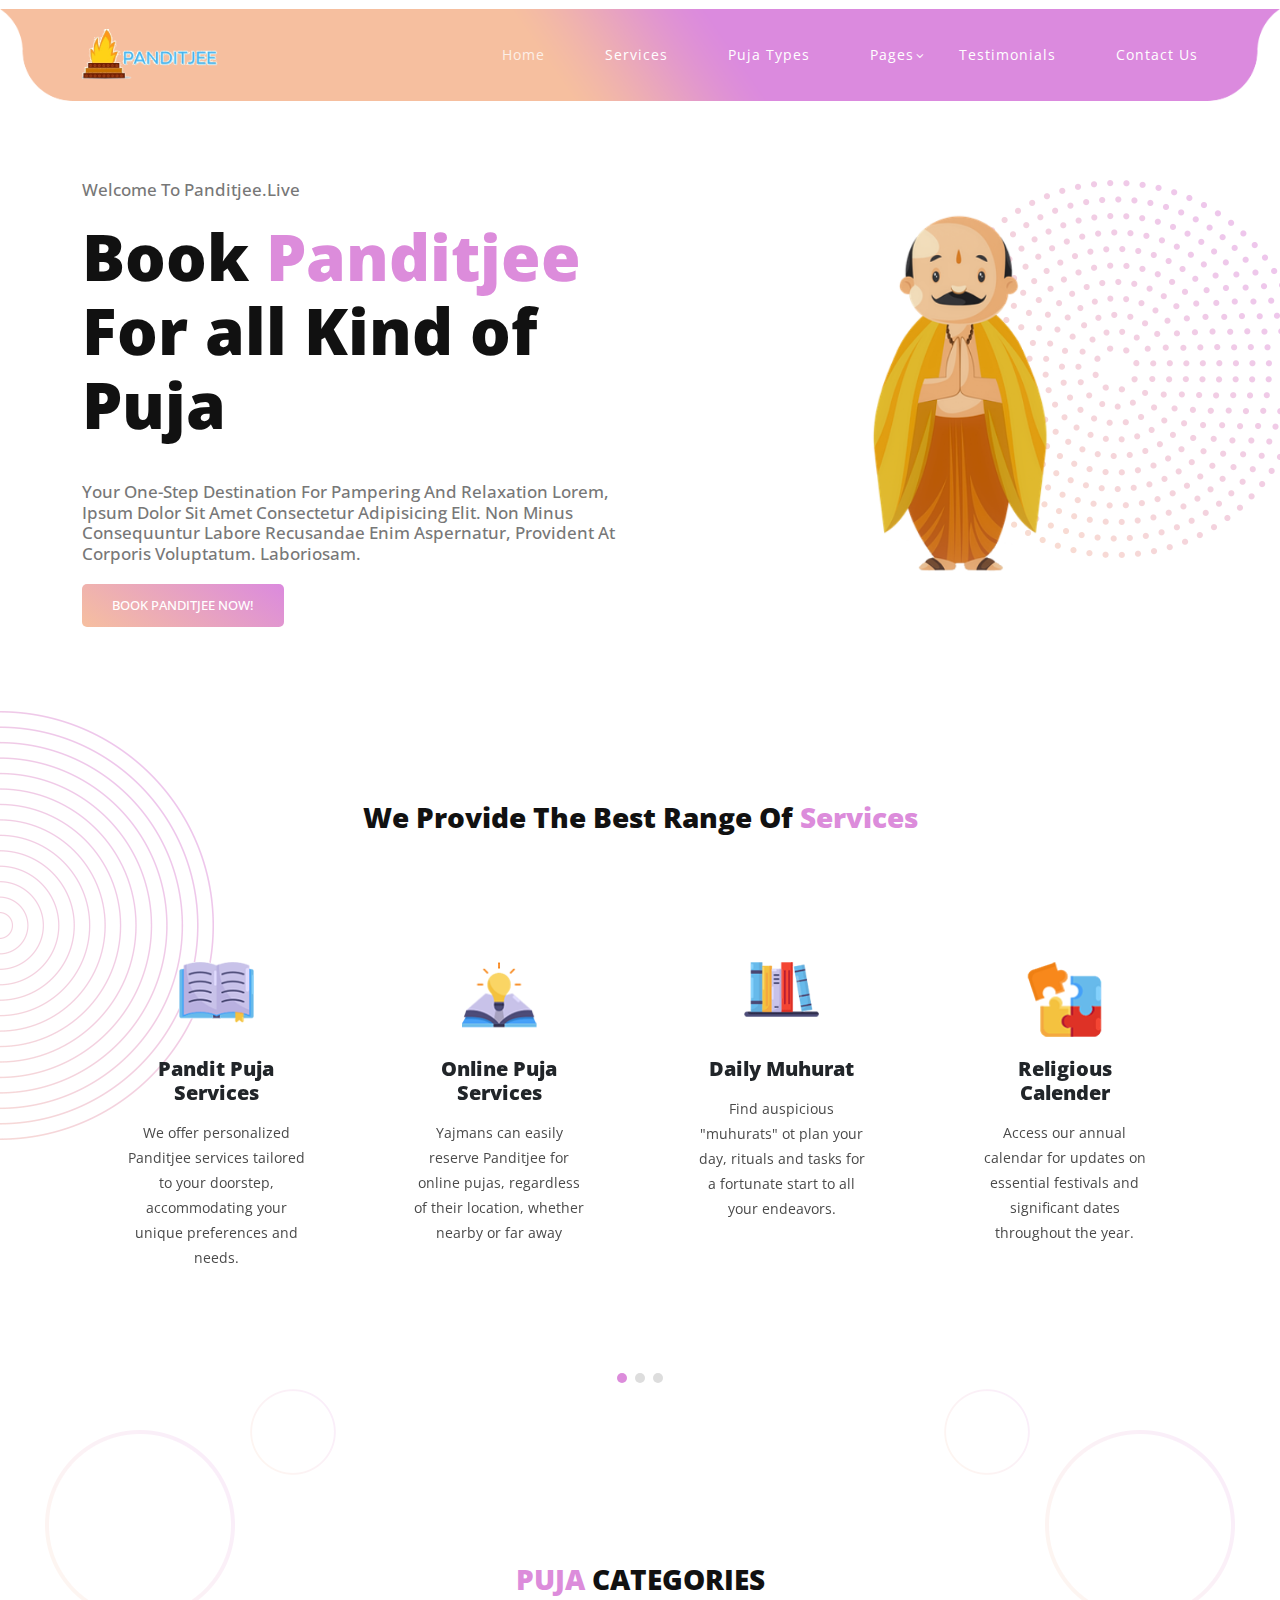
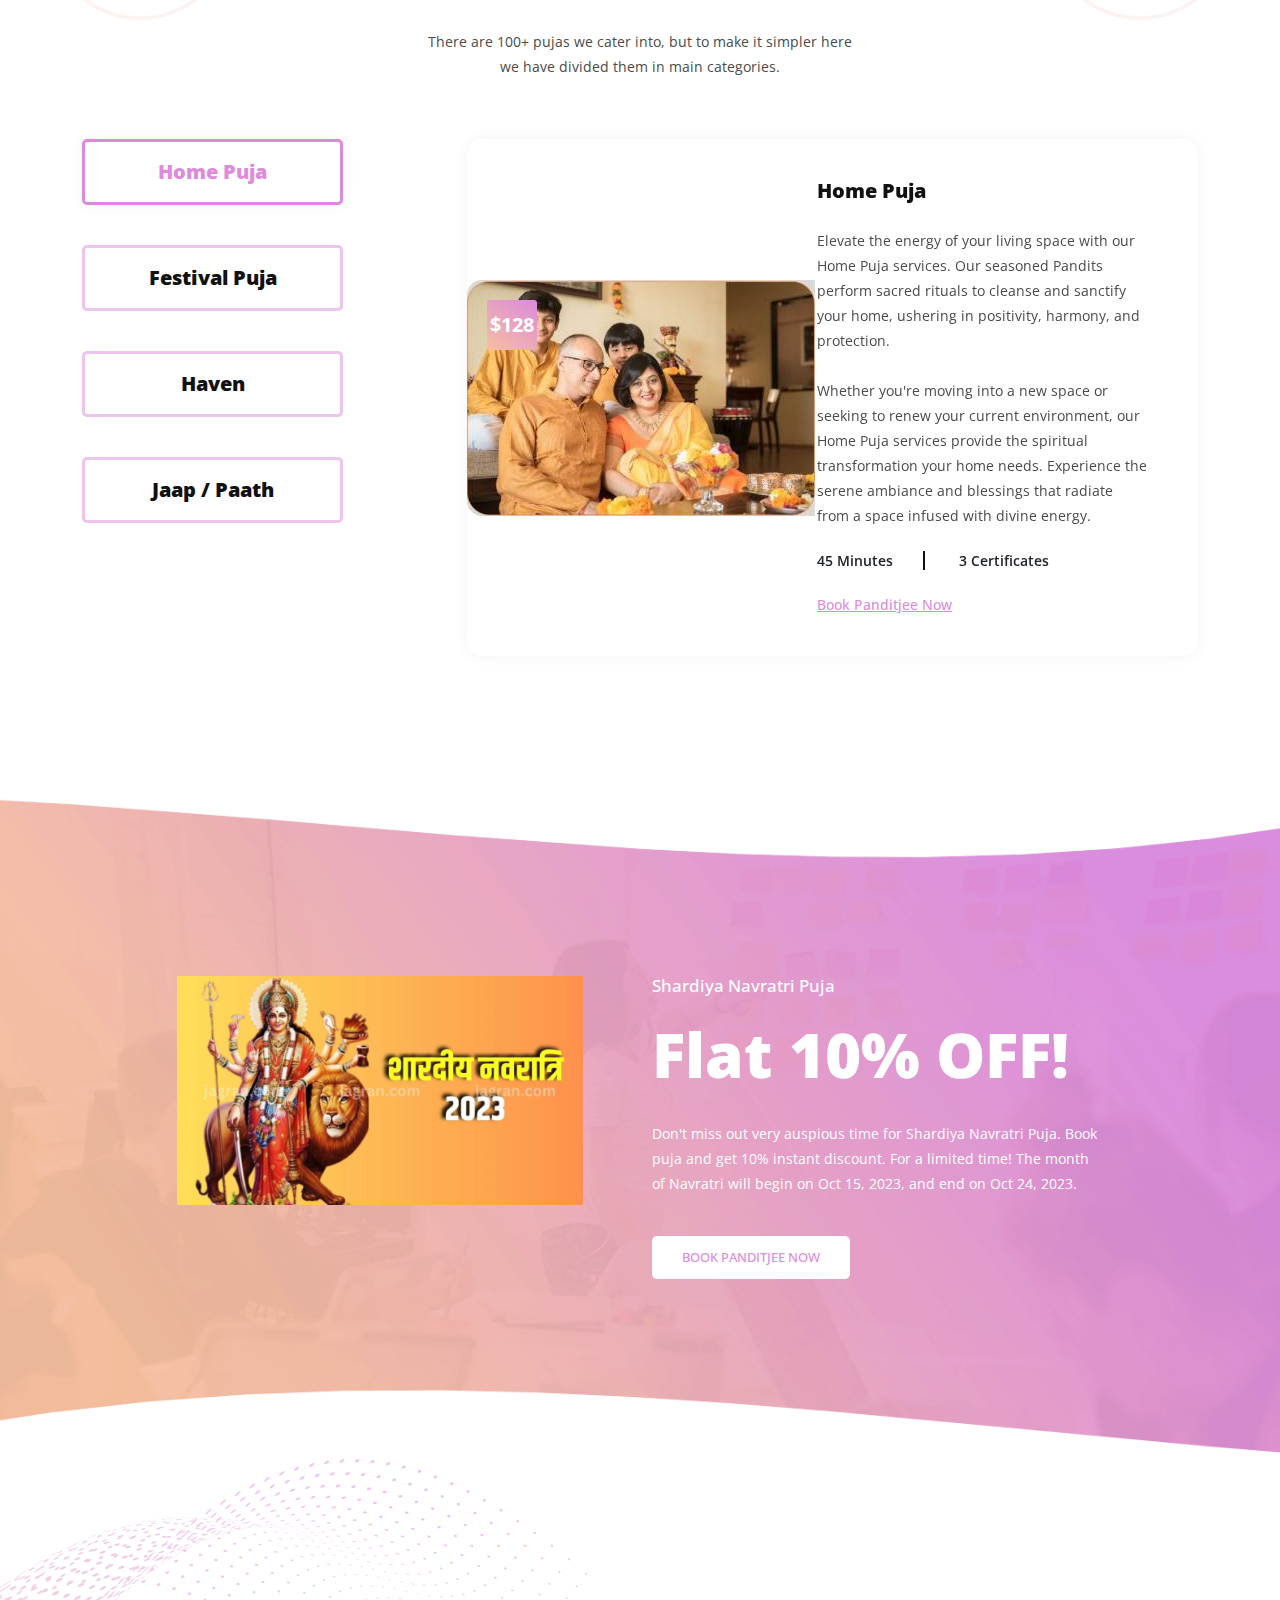
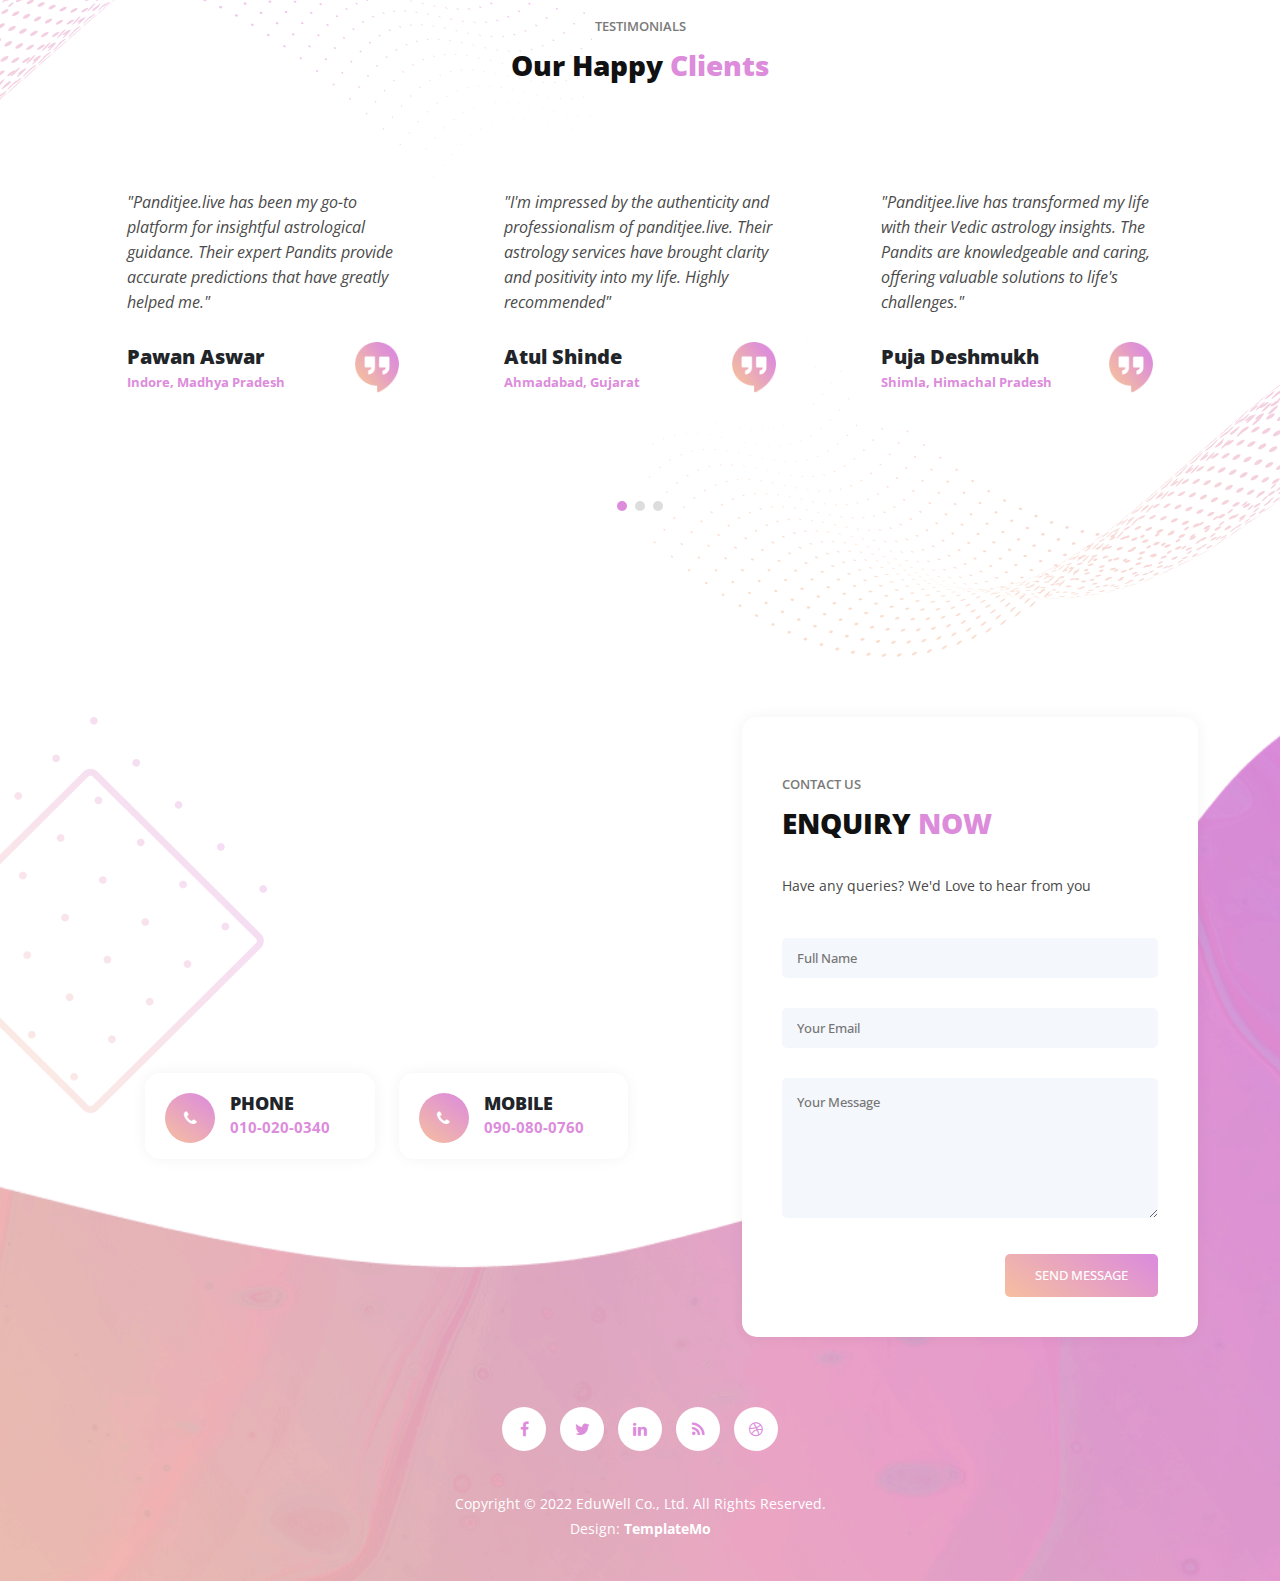
==== index.html @ 08c14ab2 "files added" ====
<!DOCTYPE html>
<html lang="en">

<head>

  <meta charset="utf-8">
  <meta name="viewport" content="width=device-width, initial-scale=1, shrink-to-fit=no">
  <meta name="description" content="">
  <meta name="author" content="">
  <link href="https://fonts.googleapis.com/css?family=Open+Sans:100,200,300,400,500,600,700,800,900" rel="stylesheet">

  <title>Panditjee.Live</title>

  <!-- Bootstrap core CSS -->
  <link href="vendor/bootstrap/css/bootstrap.min.css" rel="stylesheet">


  <!-- Additional CSS Files -->
  <link rel="stylesheet" href="assets/css/fontawesome.css">
  <link rel="stylesheet" href="assets/css/templatemo-eduwell-style.css">
  <link rel="stylesheet" href="assets/css/owl.css">
  <link rel="stylesheet" href="assets/css/lightbox.css">
  <!--

TemplateMo 573 EduWell

https://templatemo.com/tm-573-eduwell

-->
</head>

<body>


  <!-- ***** Header Area Start ***** -->
  <header class="header-area header-sticky">
    <div class="container">
      <div class="row">
        <div class="col-12">
          <nav class="main-nav">
            <!-- ***** Logo Start ***** -->
            <a href="index.html" class="logo">
              <img src="assets/photo/Panditjee logo.png" alt="EduWell Template">
            </a>
            <!-- ***** Logo End ***** -->
            <!-- ***** Menu Start ***** -->
            <ul class="nav">
              <li class="scroll-to-section"><a href="#top" class="active">Home</a></li>
              <li class="scroll-to-section"><a href="#services">Services</a></li>
              <li class="scroll-to-section"><a href="#puja-type">Puja Types</a></li>
              <li class="has-sub">
                <a href="javascript:void(0)">Pages</a>
                <ul class="sub-menu">
                  <li><a href="about-us.html">About Us</a></li>
                  <li><a href="our-services.html">Our Services</a></li>
                  <li><a href="contact-us.html">Contact Us</a></li>
                </ul>
              </li>
              <li class="scroll-to-section"><a href="#testimonials">Testimonials</a></li>
              <li class="scroll-to-section"><a href="#contact-section">Contact Us</a></li>
            </ul>
            <a class='menu-trigger'>
              <span>Menu</span>
            </a>
            <!-- ***** Menu End ***** -->
          </nav>
        </div>
      </div>
    </div>
  </header>
  <!-- ***** Header Area End ***** -->

  <!-- ***** Main Banner Area Start ***** -->
  <section class="main-banner" id="top">
    <div class="container">
      <div class="row">
        <div class="col-lg-6 align-self-center">
          <div class="header-text">
            <h6>Welcome to Panditjee.Live</h6>
            <h2>Book <em>Panditjee</em> For all Kind of Puja</h2>
            <h6>Your One-Step Destination for pampering and Relaxation Lorem, ipsum dolor sit amet consectetur
              adipisicing elit. Non minus consequuntur labore recusandae enim aspernatur, provident at corporis
              voluptatum. Laboriosam.</h6>

            <div class="main-button-gradient">
              <div class="scroll-to-section"><a href="#contact-section">Book Panditjee Now!</a></div>
            </div>
          </div>
        </div>
        <div class="col-lg-6">
          <div class="right-image">
            <img src="assets/photo/banner rg.png" alt="">
          </div>
        </div>
      </div>
    </div>
  </section>
  <!-- ***** Main Banner Area End ***** -->

  <section class="services" id="services">
    <div class="container">
      <div class="row">
        <div class="col-lg-12">
          <div class="section-heading">
            <!-- <h6>Our Services</h6> -->

            <h4>We Provide The Best Range Of <em>Services</em></h4>
          </div>
        </div>
        <div class="col-lg-12">
          <div class="owl-service-item owl-carousel">
            <div class="item">
              <div class="service-item">
                <div class="icon">
                  <img src="assets/images/service-icon-01.png" alt="">
                </div>
                <h4>Pandit Puja Services</h4>
                <p>We offer personalized Panditjee services tailored to your doorstep, accommodating your unique
                  preferences and needs.</p>
              </div>
            </div>
            <div class="item">
              <div class="service-item">
                <div class="icon">
                  <img src="assets/images/service-icon-02.png" alt="">
                </div>
                <h4>Online Puja Services</h4>
                <p>Yajmans can easily reserve Panditjee for online pujas, regardless of their location, whether nearby
                  or far away </p>
              </div>
            </div>
            <div class="item">
              <div class="service-item">
                <div class="icon">
                  <img src="assets/images/service-icon-03.png" alt="">
                </div>
                <h4>Daily Muhurat</h4>
                <p>Find auspicious "muhurats" ot plan your day, rituals and tasks for a fortunate start to all your endeavors.</p>
              </div>
            </div>
            <div class="item">
              <div class="service-item">
                <div class="icon">
                  <img src="assets/images/service-icon-04.png" alt="">
                </div>
                <h4>Religious Calender</h4>
                <p>Access our annual calendar for updates on essential festivals and significant dates throughout the year.</p>
              </div>
            </div>
            <div class="item">
              <div class="service-item">
                <div class="icon">
                  <img src="assets/images/service-icon-01.png" alt="">
                </div>
                <h4>Bhakti Sangrah</h4>
                <p>Discover one hub for shlokas, mantras, aartis and chaalisas, simpifying spiritual connections.</p>
              </div>
            </div>
            <div class="item">
              <div class="service-item">
                <div class="icon">
                  <img src="assets/images/service-icon-02.png" alt="">
                </div>
                <h4>Match Making</h4>
                <p>Match your kundlis at Panditjee for future prospects and compatibility alignment assessment.</p>
              </div>
            </div>
            <div class="item">
              <div class="service-item">
                <div class="icon">
                  <img src="assets/images/service-icon-03.png" alt="">
                </div>
                <h4>Spiritual Quotes</h4>
                <p>Uplifting Spiritual Quotes, imparting wisdom from Hindu scriptures and the timeless teachings of Sanatan Dharma.</p>
              </div>
            </div>
            <div class="item">
              <div class="service-item">
                <div class="icon">
                  <img src="assets/images/service-icon-04.png" alt="">
                </div>
                <h4>Technology</h4>
                <p>Aenean bibendum consectetur ex eu porttitor. Pellentesque id ultrices metus.</p>
              </div>
            </div>
            <div class="item">
              <div class="service-item">
                <div class="icon">
                  <img src="assets/images/service-icon-01.png" alt="">
                </div>
                <h4>Useful Tricks</h4>
                <p>In non nisi eget magna efficitur ultricies non quis sapien. Pellentesque tellus.</p>
              </div>
            </div>
            <div class="item">
              <div class="service-item">
                <div class="icon">
                  <img src="assets/images/service-icon-02.png" alt="">
                </div>
                <h4>Creative Ideas</h4>
                <p>Aenean bibendum consectetur ex eu porttitor. Pellentesque id ultrices metus.</p>
              </div>
            </div>
            <div class="item">
              <div class="service-item">
                <div class="icon">
                  <img src="assets/images/service-icon-03.png" alt="">
                </div>
                <h4>Ready Target</h4>
                <p>In non nisi eget magna efficitur ultricies non quis sapien. Pellentesque tellus.</p>
              </div>
            </div>
            <div class="item">
              <div class="service-item">
                <div class="icon">
                  <img src="assets/images/service-icon-04.png" alt="">
                </div>
                <h4>Technology</h4>
                <p>Praesent accumsan condimentum arcu, id porttitor est semper nec. Nunc diam lorem.</p>
              </div>
            </div>
          </div>
        </div>
      </div>
    </div>
  </section>

  <section class="our-puja-type" id="puja-type">
    <div class="container">
      <div class="row">
        <div class="col-lg-6 offset-lg-3">
          <div class="section-heading">
            <!-- <h6>OUR COURSES</h6> -->
            <h4><em>PUJA</em> CATEGORIES</h4>
            <p>There are 100+ pujas we cater into, but to make it simpler here we have divided
              them in main categories.</p>
          </div>
        </div>
        <div class="col-lg-12">
          <div class="naccs">
            <div class="tabs">
              <div class="row">
                <div class="col-lg-3">
                  <div class="menu">
                    <div class="active gradient-border"><span>Home Puja</span></div>
                    <div class="gradient-border"><span>Festival Puja</span></div>
                    <div class="gradient-border"><span>Haven</span></div>
                    <div class="gradient-border"><span>Jaap / Paath</span></div>
                  </div>
                </div>
                <div class="col-lg-9">
                  <ul class="nacc">
                    <li class="active">
                      <div>
                        <div class="left-image">
                          <img src="assets/photo/Home puja (1).jpg" alt="">
                          <div class="price">
                            <h6>$128</h6>
                          </div>
                        </div>
                        <div class="right-content">
                          <h4>Home Puja</h4>
                          <p>Elevate the energy of your living space with our Home Puja services. Our seasoned Pandits perform sacred rituals to cleanse and sanctify your home, ushering in positivity, harmony, and protection. 
                            <br> <br>Whether you're moving into a new space or seeking to renew your current environment, our Home Puja services provide the spiritual transformation your home needs. Experience the serene ambiance and blessings that radiate from a space infused with divine energy.
                          </p>
                          <span>45 Minutes</span>
                          <!-- <span>4 Weeks</span> -->
                          <span class="last-span">3 Certificates</span>
                          <div class="text-button">
                            <a href="contact-us.html">Book Panditjee Now</a>
                          </div>
                        </div>
                      </div>
                    </li>
                    <li>
                      <div>
                        <div class="left-image">
                          <img src="assets/photo/festivalpuja.jpg" alt="">
                          <div class="price">
                            <h6>$156</h6>
                          </div>
                        </div>
                        <div class="right-content">
                          <h4>Festival Puja</h4>
                          <p>Immerse yourself in the true essence of festivals with our Festival Puja ceremonies. Our expert Pandits conduct traditional rituals that infuse your celebrations with deep spiritual significance. <br><br>Whether it's Diwali, Navratri, or any other festive occasion, our services help you connect with age-old traditions, fostering a sense of community and invoking divine blessings. Make your festivals memorable and meaningful with our Festival Puja offerings.
                          </p>
                          <span>1.5 Hours</span>
                          <!-- <span>6 Weeks</span> -->
                          <span class="last-span">1 Certificate</span>
                          <div class="text-button">
                            <a href="contact-us.html">Book Panditjee Now</a>
                          </div>
                        </div>
                      </div>
                    </li>
                    <li>
                      <div>
                        <div class="left-image">
                          <img src="assets/photo/haven.jpg" alt="">
                          <div class="price">
                            <h6>$184</h6>
                          </div>
                        </div>
                        <div class="right-content">
                          <h4>Haven</h4>
                          <p>Welcome to Haven, your spiritual sanctuary on panditjee.live. Here, you'll find a wealth of resources to nurture your soul and deepen your spiritual journey. Explore enlightening articles, watch insightful videos, and receive guidance from our experienced experts. <br><br>Whether you're seeking inner peace, wisdom, or spiritual growth, Haven provides the knowledge and inspiration you need. Delve into the profound wisdom of ancient traditions and embark on a path to self-discovery and tranquility.</p>
                          <span>1 Hour</span>
                          <!-- <span>4 Weeks</span> -->
                          <span class="last-span">1 Certificate</span>
                          <div class="text-button">
                            <a href="contact-us.html">Book Panditjee Now</a>
                          </div>
                        </div>
                      </div>
                    </li>
                    <li>
                      <div>
                        <div class="left-image">
                          <img src="assets/photo/jaap.jpg" alt="">
                          <div class="price">
                            <h6>$76</h6>
                          </div>
                        </div>
                        <div class="right-content">
                          <h4>Jaap/Path</h4>
                          <p>Unlock the transformative power of meditation and mantra with our Jaap/Path offerings. Immerse yourself in the sacred practice of chanting and meditation, designed to awaken your inner divinity and elevate your consciousness.<br><br>Dive deep into the wisdom of ancient traditions as our expert guides lead you on a journey of self-discovery and spiritual awakening. Whether you're a novice or an experienced practitioner, our Jaap/Path section offers the tools and teachings to help you find peace, purpose, and enlightenment through mantra and meditation practices.</p>
                          <span>4 Hours</span>
                          <!-- <span>4 Weeks</span> -->
                          <span class="last-span">2 Certificates</span>
                          <div class="text-button">
                            <a href="contact-us.html">Book Panditjee Now</a>
                          </div>
                        </div>
                      </div>
                    </li>
                  </ul>
                </div>
              </div>
            </div>
          </div>
        </div>
      </div>
    </div>
  </section>

  <section class="simple-cta">
    <div class="container">
      <div class="row">
        <div class="col-lg-5 offset-lg-1">
          <div class="left-image">
            <img src="assets/photo/shardiya_navratri.jpg" alt="">
          </div>
        </div>
        <div class="col-lg-5 align-self-center">
          <h6>Shardiya Navratri Puja</h6>
          <h4>Flat 10% OFF!</h4>
          <p>Don't miss out very auspious time for Shardiya Navratri Puja. Book puja and get 10% instant discount. For a limited time! The month of Navratri will begin on Oct 15, 2023, and end on Oct 24, 2023.</p>
          <div class="white-button">
            <a href="contact-us.html">Book Panditjee Now</a>
          </div>
        </div>
      </div>
    </div>
  </section>

  <section class="testimonials" id="testimonials">
    <div class="container">
      <div class="row">
        <div class="col-lg-12">
          <div class="section-heading">
            <h6>Testimonials</h6>
            <h4>Our Happy <em>Clients</em></h4>
          </div>
        </div>
        <div class="col-lg-12">
          <div class="owl-testimonials owl-carousel" style="position: relative; z-index: 5;">
            <div class="item">
              <p>"Panditjee.live has been my go-to platform for insightful astrological guidance. Their expert Pandits provide accurate predictions that have greatly helped me."</p>
              <h4>Pawan Aswar</h4>
              <span>Indore, Madhya Pradesh</span>
              <img src="assets/images/quote.png" alt="">
            </div>
            <div class="item">
              <p>"I'm impressed by the authenticity and professionalism of panditjee.live. Their astrology services have brought clarity and positivity into my life. Highly recommended"</p>
              <h4>Atul Shinde</h4>
              <span>Ahmadabad, Gujarat</span>
              <img src="assets/images/quote.png" alt="">
            </div>
            <div class="item">
              <p>"Panditjee.live has transformed my life with their Vedic astrology insights. The Pandits are knowledgeable and caring, offering valuable solutions to life's challenges."</p>
              <h4>Puja Deshmukh</h4>
              <span>Shimla, Himachal Pradesh</span>
              <img src="assets/images/quote.png" alt="">
            </div>
            <div class="item">
              <p>"I've found panditjee.live to be a reliable source for astrology and spiritual advice. The Pandits are compassionate and accurate. My journey with them has been enlightening."</p>
              <h4>Roshan Pawar</h4>
              <span>Pune, Maharshtra</span>
              <img src="assets/images/quote.png" alt="">
            </div>
            <div class="item">
              <p>"Panditjee.live's astrology services are a treasure trove of wisdom. The Pandits are truly gifted, and their guidance has been a guiding light in my life."</p>
              <h4>Krishna Patil</h4>
              <span>Nagpur, Maharshtra</span>
              <img src="assets/images/quote.png" alt="">
            </div>
            <div class="item">
              <p>"I stumbled upon panditjee.live and it turned out to be a life-changing discovery. Their Pandits provide profound astrological insights that have made a significant impact on my life."</p>
              <h4>Yash Patil</h4>
              <span>Nashik, Maharshtra</span>
              <img src="assets/images/quote.png" alt="">
            </div>
            <div class="item">
              <p>"I'm grateful for panditjee.live's astrological wisdom. Their Pandits are not only knowledgeable but also compassionate. Their insights have helped me make better life choices."</p>
              <h4>Rajat Parekh</h4>
              <span>Amravati, Maharshtra</span>
              <img src="assets/images/quote.png" alt="">
            </div>
            <div class="item">
              <p>"Panditjee.live is my trusted source for astrological guidance. The Pandits are not only accurate but also caring. I've experienced positive transformations in my life thanks to them."</p>
              <h4>Sumit Mane</h4>
              <span>Mumbai, Maharshtra</span>
              <img src="assets/images/quote.png" alt="">
            </div>
          </div>
        </div>
      </div>
    </div>
  </section>

  <section class="contact-us" id="contact-section">
    <div class="container">
      <div class="row">
        <div class="col-lg-8">
          <div id="map">

            <!-- You just need to go to Google Maps for your own map point, and copy the embed code from Share -> Embed a map section -->
            <iframe
              src="https://www.google.com/maps/embed?pb=!1m18!1m12!1m3!1d7151.84524236698!2d-122.19494600413192!3d47.56605883252286!2m3!1f0!2f0!3f0!3m2!1i1024!2i768!4f13.1!3m3!1m2!1s0x5490695e625f8965%3A0xf99b055e76477def!2sNewcastle%20Beach%20Park%20Playground%2C%20Bellevue%2C%20WA%2098006%2C%20USA!5e0!3m2!1sen!2sth!4v1644335269264!5m2!1sen!2sth"
              width="100%" height="420px" frameborder="0"
              style="border:0; border-radius: 15px; position: relative; z-index: 2;" allowfullscreen=""></iframe>
            <div class="row">
              <div class="col-lg-4 offset-lg-1">
                <div class="contact-info">
                  <div class="icon">
                    <i class="fa fa-phone"></i>
                  </div>
                  <h4>Phone</h4>
                  <span>010-020-0340</span>
                </div>
              </div>
              <div class="col-lg-4">
                <div class="contact-info">
                  <div class="icon">
                    <i class="fa fa-phone"></i>
                  </div>
                  <h4>Mobile</h4>
                  <span>090-080-0760</span>
                </div>
              </div>
            </div>
          </div>
        </div>
        <div class="col-lg-4">
          <form id="contact" action="" method="post">
            <div class="row">
              <div class="col-lg-12">
                <div class="section-heading">
                  <h6>Contact us</h6>
                  <h4>ENQUIRY <em>NOW</em></h4>
                  <p>Have any queries? We'd Love to hear from you</p>
                </div>
              </div>
              <div class="col-lg-12">
                <fieldset>
                  <input type="name" name="name" id="name" placeholder="Full Name" autocomplete="on" required>
                </fieldset>
              </div>
              <div class="col-lg-12">
                <fieldset>
                  <input type="text" name="email" id="email" pattern="[^ @]*@[^ @]*" placeholder="Your Email"
                    required="">
                </fieldset>
              </div>
              <div class="col-lg-12">
                <fieldset>
                  <textarea name="message" id="message" placeholder="Your Message"></textarea>
                </fieldset>
              </div>
              <div class="col-lg-12">
                <fieldset>
                  <button type="submit" id="form-submit" class="main-gradient-button">Send Message</button>
                </fieldset>
              </div>
            </div>
          </form>
        </div>
        <div class="col-lg-12">
          <ul class="social-icons">
            <li><a href="#"><i class="fa fa-facebook"></i></a></li>
            <li><a href="#"><i class="fa fa-twitter"></i></a></li>
            <li><a href="#"><i class="fa fa-linkedin"></i></a></li>
            <li><a href="#"><i class="fa fa-rss"></i></a></li>
            <li><a href="#"><i class="fa fa-dribbble"></i></a></li>
          </ul>
        </div>
        <div class="col-lg-12">
          <p class="copyright">Copyright © 2022 EduWell Co., Ltd. All Rights Reserved.

            <br>Design: <a rel="sponsored" href="https://templatemo.com" target="_blank">TemplateMo</a>
          </p>
        </div>
      </div>
    </div>
  </section>

  <!-- Scripts -->
  <!-- Bootstrap core JavaScript -->
  <script src="vendor/jquery/jquery.min.js"></script>
  <script src="vendor/bootstrap/js/bootstrap.bundle.min.js"></script>

  <script src="assets/js/isotope.min.js"></script>
  <script src="assets/js/owl-carousel.js"></script>
  <script src="assets/js/lightbox.js"></script>
  <script src="assets/js/tabs.js"></script>
  <script src="assets/js/video.js"></script>
  <script src="assets/js/slick-slider.js"></script>
  <script src="assets/js/custom.js"></script>
  <script>
    //according to loftblog tut
    $('.nav li:first').addClass('active');

    var showSection = function showSection(section, isAnimate) {
      var
        direction = section.replace(/#/, ''),
        reqSection = $('.section').filter('[data-section="' + direction + '"]'),
        reqSectionPos = reqSection.offset().top - 0;

      if (isAnimate) {
        $('body, html').animate({
          scrollTop: reqSectionPos
        },
          800);
      } else {
        $('body, html').scrollTop(reqSectionPos);
      }

    };

    var checkSection = function checkSection() {
      $('.section').each(function () {
        var
          $this = $(this),
          topEdge = $this.offset().top - 80,
          bottomEdge = topEdge + $this.height(),
          wScroll = $(window).scrollTop();
        if (topEdge < wScroll && bottomEdge > wScroll) {
          var
            currentId = $this.data('section'),
            reqLink = $('a').filter('[href*=\\#' + currentId + ']');
          reqLink.closest('li').addClass('active').
            siblings().removeClass('active');
        }
      });
    };

    $('.main-menu, .responsive-menu, .scroll-to-section').on('click', 'a', function (e) {
      e.preventDefault();
      showSection($(this).attr('href'), true);
    });

    $(window).scroll(function () {
      checkSection();
    });
  </script>
</body>

</html>
---- assets/css/templatemo-eduwell-style.css ----
/*

TemplateMo 573 EduWell

https://templatemo.com/tm-573-eduwell

*/

/* ---------------------------------------------
Table of contents
------------------------------------------------
01. font & reset css
02. reset
03. global styles
04. header
05. banner
06. features
07. testimonials
08. contact
09. footer
10. preloader
11. search
12. portfolio

--------------------------------------------- */
/* 
---------------------------------------------
font & reset css
--------------------------------------------- 
*/
@import url("https://fonts.googleapis.com/css?family=Open+Sans:100,200,300,400,500,600,700,800,900");
/* 
---------------------------------------------
reset
--------------------------------------------- 
*/
html, body, div, span, applet, object, iframe, h1, h2, h3, h4, h5, h6, p, blockquote, div
pre, a, abbr, acronym, address, big, cite, code, del, dfn, em, font, img, ins, kbd, q,
s, samp, small, strike, strong, sub, sup, tt, var, b, u, i, center, dl, dt, dd, ol, ul, li,
figure, header, nav, section, article, aside, footer, figcaption {
  margin: 0;
  padding: 0;
  border: 0;
  outline: 0;
}

.clearfix:after {
  content: ".";
  display: block;
  clear: both;
  visibility: hidden;
  line-height: 0;
  height: 0;
}

.clearfix {
  display: inline-block;
}

html[xmlns] .clearfix {
  display: block;
}

* html .clearfix {
  height: 1%;
}

ul, li {
  padding: 0;
  margin: 0;
  list-style: none;
}

header, nav, section, article, aside, footer, hgroup {
  display: block;
}

* {
  box-sizing: border-box;
}

html, body {
  font-family: 'Open Sans', sans-serif;
  font-weight: 400;
  background-color: #fff;
  font-size: 16px;
  -ms-text-size-adjust: 100%;
  -webkit-font-smoothing: antialiased;
  -moz-osx-font-smoothing: grayscale;
}

a {
  text-decoration: none !important;
}

h1, h2, h3, h4, h5, h6 {
  margin-top: 0px;
  margin-bottom: 0px;
}

ul {
  margin-bottom: 0px;
}

p {
  font-size: 14px;
  line-height: 25px;
  color: #4a4a4a;
}

img {
  width: 100%;
  overflow: hidden;
}

/* 
---------------------------------------------
global styles
--------------------------------------------- 
*/
html,
body {
  background: #fff;
  font-family: 'Open Sans', sans-serif;
}

::selection {
  background: #dc8cdb;
  color: #fff;
}

::-moz-selection {
  background: #dc8cdb;
  color: #fff;
}

@media (max-width: 991px) {
  html, body {
    overflow-x: hidden;
  }
  .mobile-top-fix {
    margin-top: 30px;
    margin-bottom: 0px;
  }
  .mobile-bottom-fix {
    margin-bottom: 30px;
  }
  .mobile-bottom-fix-big {
    margin-bottom: 60px;
  }
}

.main-button-gradient a {
  font-size: 13px;
  color: #fff;
  background: rgb(219,138,222);
  background: linear-gradient(-145deg, rgba(219,138,222,1) 0%, rgba(246,191,159,1) 100%);
  padding: 12px 30px;
  display: inline-block;
  border-radius: 5px;
  font-weight: 500;
  text-transform: uppercase;
  transition: all .3s;
}

.main-button-gradient a:hover {
  
   background: rgb(219,138,222); 
  background: linear-gradient(-145deg, rgb(198, 158, 199) 0%, rgb(113, 210, 229) 100%);
  /* background: linear-gradient(-145deg, rgba(219,138,222,1) 0%, rgba(246,191,159,1) 100%); */
  opacity: 0.9;

}

.white-button a {
  font-size: 13px;
  color: #dc8cdb;
  background-color: #fff;
  padding: 12px 30px;
  display: inline-block;
  border-radius: 5px;
  font-weight: 500;
  text-transform: uppercase;
  transition: all .3s;
}

.white-button a:hover {
  opacity: 0.9;
}

.text-button a {
  font-size: 14px;
  font-weight: 500;
  color: #dc8cdb;
  text-decoration: underline !important;
  transition: all .3s;
}

.text-button a:hover {
  opacity: 0.75;
}

section {
  margin-top: 140px;
}

#contact-section {
  padding-top: 20px;
}

.section-heading {
  position: relative;
  z-index: 2;
  padding-top: 20px;
  margin-top: 0px;
  text-align: center;
  margin-bottom: 60px;
}

.section-heading h6 {
  font-size: 13px;
  text-transform: uppercase;
  color: #7a7a7a;
  font-weight: 600;
}

.section-heading h4 {
  margin-top: 10px;
  line-height: 40px;
  font-size: 28px;
  font-weight: 900;
  text-transform: capitalize;
  color: #111;
}

.section-heading h4 em {
  font-style: normal;
  color: #dc8cdb;
}

.section-heading p {
  margin-top: 30px;
}


/* 
---------------------------------------------
header
--------------------------------------------- 
*/
.background-header {
  background: rgb(219,138,222) !important;
  background: linear-gradient(-145deg, rgba(219,138,222,1) 0%, rgba(246,191,159,1) 100%) !important;
  height: 80px!important;
  position: fixed!important;
  top: 0!important;
  left: 0;
  right: 0;
  box-shadow: 0px 0px 10px rgba(0,0,0,0.15)!important;
}

.header-area {
  background-image: url(../images/header-bg.png);
  background-size: contain;
  background-repeat: no-repeat;
  background-position: center;
  position: absolute;
  height: 110px;
  top: 0;
  left: 0;
  right: 0;
  z-index: 100;
  -webkit-transition: all .5s ease 0s;
  -moz-transition: all .5s ease 0s;
  -o-transition: all .5s ease 0s;
  transition: all .5s ease 0s;
}

.header-area .main-nav {
  min-height: 80px;
  background: transparent;
}

.header-area .main-nav .logo {
  line-height: 100px;
  color: #fff;
  font-size: 28px;
  font-weight: 700;
  text-transform: uppercase;
  letter-spacing: 2px;
  float: left;
  -webkit-transition: all 0.3s ease 0s;
  -moz-transition: all 0.3s ease 0s;
  -o-transition: all 0.3s ease 0s;
  transition: all 0.3s ease 0s;
}

.background-header .main-nav .logo {
  line-height: 75px;
}

.background-header .nav {
  margin-top: 20px !important;
}

.header-area .main-nav .nav {
  float: right;
  margin-top: 35px;
  margin-right: 0px;
  background-color: transparent;
  -webkit-transition: all 0.3s ease 0s;
  -moz-transition: all 0.3s ease 0s;
  -o-transition: all 0.3s ease 0s;
  transition: all 0.3s ease 0s;
  position: relative;
  z-index: 999;
}

.header-area .main-nav .nav li {
  padding-left: 30px;
  padding-right: 30px;
}

.header-area .main-nav .nav li:last-child {
  padding-right: 0px;
}

.header-area .main-nav .nav li a {
  display: block;
  font-weight: 400;
  font-size: 14px;
  text-transform: capitalize;
  color: #fff;
  -webkit-transition: all 0.3s ease 0s;
  -moz-transition: all 0.3s ease 0s;
  -o-transition: all 0.3s ease 0s;
  transition: all 0.3s ease 0s;
  height: 40px;
  line-height: 40px;
  border: transparent;
  letter-spacing: 1px;
}

.header-area .main-nav .nav li:hover a,
.header-area .main-nav .nav li a.active {
  color: #fff!important;
  opacity: 0.75;
}

.background-header .main-nav .nav li:hover a,
.background-header .main-nav .nav li a.active {
  color: #fff!important;
  opacity: 1;
}

.header-area .main-nav .nav li.has-sub {
  position: relative;
  padding-right: 15px;
}

.header-area .main-nav .nav li.has-sub:after {
  font-family: FontAwesome;
  content: "\f107";
  font-size: 12px;
  color: #fff;
  position: absolute;
  right: 5px;
  top: 12px;
}

.header-area .main-nav .nav li.has-sub ul.sub-menu {
  position: absolute;
  width: 140px;
  box-shadow: 0 2px 28px 0 rgba(0, 0, 0, 0.06);
  overflow: hidden;
  top: 40px;
  border-radius: 5px;
  opacity: 0;
  transition: all .3s;
  transform: translateY(+2em);
  visibility: hidden;
  z-index: -1;
}

.header-area .main-nav .nav li.has-sub ul.sub-menu li {
  margin-left: 0px;
  padding-left: 0px;
  padding-right: 0px;
}

.header-area .main-nav .nav li.has-sub ul.sub-menu li a {
  opacity: 1;
  display: block;
  background: #f7f7f7;
  color: #2a2a2a!important;
  padding-left: 20px;
  height: 40px;
  line-height: 40px;
  -webkit-transition: all 0.3s ease 0s;
  -moz-transition: all 0.3s ease 0s;
  -o-transition: all 0.3s ease 0s;
  transition: all 0.3s ease 0s;
  position: relative;
  font-size: 12px;
  font-weight: 400;
  border-bottom: 1px solid #eee;
}

.header-area .main-nav .nav li.has-sub ul li a:hover {
  background: #fff;
  color: #dc8cdb!important;
  padding-left: 25px;
}

.header-area .main-nav .nav li.has-sub ul li a:hover:before {
  width: 3px;
}

.header-area .main-nav .nav li.has-sub:hover ul.sub-menu {
  visibility: visible;
  opacity: 1;
  z-index: 1;
  transform: translateY(0%);
  transition-delay: 0s, 0s, 0.3s;
}

.header-area .main-nav .menu-trigger {
  cursor: pointer;
  display: block;
  position: absolute;
  top: 33px;
  width: 32px;
  height: 40px;
  text-indent: -9999em;
  z-index: 99;
  right: 40px;
  display: none;
}

.background-header .main-nav .menu-trigger {
  top: 23px;
}

.header-area .main-nav .menu-trigger span,
.header-area .main-nav .menu-trigger span:before,
.header-area .main-nav .menu-trigger span:after {
  -moz-transition: all 0.4s;
  -o-transition: all 0.4s;
  -webkit-transition: all 0.4s;
  transition: all 0.4s;
  background-color: #fff;
  display: block;
  position: absolute;
  width: 30px;
  height: 2px;
  left: 0;
}

.background-header .main-nav .menu-trigger span,
.background-header .main-nav .menu-trigger span:before,
.background-header .main-nav .menu-trigger span:after {
  background-color: #fff;
}

.header-area .main-nav .menu-trigger span:before,
.header-area .main-nav .menu-trigger span:after {
  -moz-transition: all 0.4s;
  -o-transition: all 0.4s;
  -webkit-transition: all 0.4s;
  transition: all 0.4s;
  background-color: #fff;
  display: block;
  position: absolute;
  width: 30px;
  height: 2px;
  left: 0;
  width: 75%;
}

.background-header .main-nav .menu-trigger span:before,
.background-header .main-nav .menu-trigger span:after {
  background-color: #fff;
}

.header-area .main-nav .menu-trigger span:before,
.header-area .main-nav .menu-trigger span:after {
  content: "";
}

.header-area .main-nav .menu-trigger span {
  top: 16px;
}

.header-area .main-nav .menu-trigger span:before {
  -moz-transform-origin: 33% 100%;
  -ms-transform-origin: 33% 100%;
  -webkit-transform-origin: 33% 100%;
  transform-origin: 33% 100%;
  top: -10px;
  z-index: 10;
}

.header-area .main-nav .menu-trigger span:after {
  -moz-transform-origin: 33% 0;
  -ms-transform-origin: 33% 0;
  -webkit-transform-origin: 33% 0;
  transform-origin: 33% 0;
  top: 10px;
}

.header-area .main-nav .menu-trigger.active span,
.header-area .main-nav .menu-trigger.active span:before,
.header-area .main-nav .menu-trigger.active span:after {
  background-color: transparent;
  width: 100%;
}

.header-area .main-nav .menu-trigger.active span:before {
  -moz-transform: translateY(6px) translateX(1px) rotate(45deg);
  -ms-transform: translateY(6px) translateX(1px) rotate(45deg);
  -webkit-transform: translateY(6px) translateX(1px) rotate(45deg);
  transform: translateY(6px) translateX(1px) rotate(45deg);
  background-color: #fff;
}

.background-header .main-nav .menu-trigger.active span:before {
  background-color: #fff;
}

.header-area .main-nav .menu-trigger.active span:after {
  -moz-transform: translateY(-6px) translateX(1px) rotate(-45deg);
  -ms-transform: translateY(-6px) translateX(1px) rotate(-45deg);
  -webkit-transform: translateY(-6px) translateX(1px) rotate(-45deg);
  transform: translateY(-6px) translateX(1px) rotate(-45deg);
  background-color: #fff;
}

.background-header .main-nav .menu-trigger.active span:after {
  background-color: #fff;
}

.header-area.header-sticky {
  min-height: 80px;
}

.header-area .nav {
  margin-top: 30px;
}

.header-area.header-sticky .nav li a.active {
  color: #dc8cdb;
}

@media (max-width: 1200px) {
  .header-area .main-nav .nav li {
    padding-left: 7px;
    padding-right: 7px;
  }
  .header-area .main-nav:before {
    display: none;
  }
}

@media (max-width: 767px) {
  .header-area .main-nav .logo {
    color: #1e1e1e;
  }
  .header-area.header-sticky .nav li a:hover,
  .header-area.header-sticky .nav li a.active {
    color: #dc8cdb!important;
    opacity: 1;
  }
  .header-area.header-sticky .nav li.search-icon a {
    width: 100%;
  }
  .header-area {
    background-color: #f7f7f7;
    padding: 0px 15px;
    height: 100px;
    box-shadow: none;
    text-align: center;
  }
  .header-area .container {
    padding: 0px;
  }
  .header-area .logo {
    margin-left: 30px;
  }
  .header-area .menu-trigger {
    display: block !important;
  }
  .header-area .main-nav {
    overflow: hidden;
  }
  .header-area .main-nav .nav {
    float: none;
    width: 100%;
    display: none;
    -webkit-transition: all 0s ease 0s;
    -moz-transition: all 0s ease 0s;
    -o-transition: all 0s ease 0s;
    transition: all 0s ease 0s;
    margin-left: 0px;
  }
  .header-area .main-nav .nav li:first-child {
    border-top: 1px solid #eee;
  }
  .header-area.header-sticky .nav {
    margin-top: 100px !important;
  }
  .header-area .main-nav .nav li {
    width: 100%;
    background: #fff;
    border-bottom: 1px solid #eee;
    padding-left: 0px !important;
    padding-right: 0px !important;
  }
  .header-area .main-nav .nav li a {
    height: 50px !important;
    line-height: 50px !important;
    padding: 0px !important;
    border: none !important;
    background: #f7f7f7 !important;
    color: #191a20 !important;
  }
  .header-area .main-nav .nav li a:hover {
    background: #eee !important;
    color: #dc8cdb!important;
  }
  .header-area .main-nav .nav li.has-sub ul.sub-menu {
    position: relative;
    visibility: inherit;
    opacity: 1;
    z-index: 1;
    transform: translateY(0%);
    top: 0px;
    width: 100%;
    box-shadow: none;
    height: 0px;
    transition: all 0s;
  }
  .header-area .main-nav .nav li.submenu ul li a {
    font-size: 12px;
    font-weight: 400;
  }
  .header-area .main-nav .nav li.submenu ul li a:hover:before {
    width: 0px;
  }
  .header-area .main-nav .nav li.has-sub ul.sub-menu {
    height: auto;
  }
  .header-area .main-nav .nav li.has-sub:after {
    color: #3B566E;
    right: 30px;
    font-size: 14px;
    top: 15px;
  }
  .header-area .main-nav .nav li.submenu:hover ul, .header-area .main-nav .nav li.submenu:focus ul {
    height: 0px;
  }
}

@media (min-width: 767px) {
  .header-area .main-nav .nav {
    display: flex !important;
  }
}


/* 
---------------------------------------------
banner
--------------------------------------------- 
*/

section.main-banner {
  margin-top: 0px;
}

.main-banner {
  padding-top: 180px;
}

.main-banner .right-image {
  margin-left: 120px;
  position: relative;
  z-index: 2;
}

.main-banner .right-image img {
  position: relative;
  z-index: 2;
}

.main-banner .right-image::after {
  position: absolute;
  background-image: url(../images/banner-right-dec.png);
  width: 378px;
  height: 378px;
  content: '';
  right: -25%;
  z-index: 1;
}

.main-banner .header-text::after {
  position: absolute;
  background-image: url(../images/banner-left-dec.png);
  width: 214px;
  height: 429px;
  content: '';
  left: 0;
  bottom: -240px;
  z-index: 1;
}

.main-banner .header-text h6 {
  position: relative;
  z-index: 2;
  margin-bottom: 20px;
  font-size: 17px;
  font-weight: 500;
  text-transform: capitalize;
  color: #777777;;
}

.main-banner .header-text h2 {
  position: relative;
  z-index: 2;
  margin-top: 20px;
  font-size: 64px;
  color: #111111;
  font-weight: 900;
  line-height: 74px;
  margin-bottom: 40px;
}

.main-banner .header-text h2 em {
  font-style: normal;
  color: #dc8cdb;
}

.main-banner .main-button-gradient {
  position: relative;
  z-index: 2;
}


/*
---------------------------------------------
services
---------------------------------------------
*/ 

.services .item {
  border-radius: 15px;
  text-align: center;
  padding: 50px 30px;
  margin: 15px;
  transition: all .3s;
}

.services .item:hover {
  box-shadow: 0px 0px 15px rgba(0, 0, 0, 0.06);
}

.services .item .icon {
  max-width: 75px;
  margin: 0 auto;
  min-height: 80px;
  line-height: 80px;
  vertical-align: middle;
}

.services .item h4 {
  margin-top: 15px;
  margin-bottom: 15px;
  font-size: 20px;
  font-weight: 800;
}

.services .owl-dots {
  text-align: center;
  margin-top: 30px;
}

.services .owl-dots .owl-dot {
  width: 10px;
  height: 10px;
  background-color: #ddd;
  border-radius: 50%;
  margin: 0px 4px;
}

.services .owl-dots .active {
  background-color: #dc8cdb;
}


/*
---------------------------------------------
our courses
---------------------------------------------
*/

section.our-puja-type {
  position: relative;
}

section.our-puja-type .section-heading p {
  padding: 0px 60px;
}

section.our-puja-type:before {
  position: absolute;
  content: '';
  background-image: url(../images/our-courses-left-dec.png);
  left: 45px;
  top: -140px;
  width: 291px;
  height: 231px;
  z-index: 1;
}

section.our-puja-type:after {
  position: absolute;
  content: '';
  background-image: url(../images/our-courses-right-dec.png);
  right: 45px;
  top: -140px;
  width: 291px;
  height: 231px;
  z-index: 1;
}

section.our-puja-type .naccs {
  position: relative;
}

section.our-puja-type .naccs .menu div {
  padding: 15px 30px;
  text-align: center;
  border-radius: 5px !important;
  margin-bottom: 40px;
  font-size: 20px;
  color: #111;
  background-color: #fff;
  cursor: pointer;
  vertical-align: middle;
  font-weight: 900;
  transition: 1s all cubic-bezier(0.075, 0.82, 0.165, 1);
  border: 3px solid rgba(219,138,222,0.5);
}

section.our-puja-type .naccs .menu div.active {
  color: #dc8cdb;
  border: 3px solid rgba(219,138,222,1);
  box-shadow: 0px 0px 15px rgba(0, 0, 0, 0.05);
}

section.our-puja-type ul.nacc {
  margin-left: 100px !important;
  position: relative;
  min-height: 100%;
  list-style: none;
  margin: 0;
  padding: 0;
  transition: 0.5s all cubic-bezier(0.075, 0.82, 0.165, 1);
}

section.our-puja-type ul.nacc li {
  background-color: #fff;
  overflow: hidden;
  opacity: 0;
  transform: translateX(50px);
  position: absolute;
  list-style: none;
  transition: 1s all cubic-bezier(0.075, 0.82, 0.165, 1);
  border-radius: 15px;
  box-shadow: 0px 0px 15px rgba(0, 0, 0, 0.05);
  padding-right: 50px;
}

section.our-puja-type ul.nacc li .left-image {
  position: absolute;
  margin-right: 50px;
  top: 50%;
  transform: translateY(-50%);
}

section.our-puja-type ul.nacc li .left-image img {
  border-top-left-radius: 15px;
  border-bottom-left-radius: 15px;
}

section.our-puja-type ul.nacc li .left-image .price h6 {
  position: absolute;
  background: rgb(219,138,222);
  background: linear-gradient(-145deg, rgba(219,138,222,1) 0%, rgba(246,191,159,1) 100%);
  color: #fff;
  top: 20px;
  left: 20px;
  font-size: 20px;
  font-weight: 700;
  width: 50px;
  height: 50px;
  border-radius: 3px;
  display: inline-block;
  text-align: center;
  line-height: 50px;
}

section.our-puja-type ul.nacc li .right-content {
  padding: 40px 0px;
  margin-left: 350px;
}

section.our-puja-type ul.nacc li .right-content h4 {
  font-size: 20px;
  color: #111;
  margin-bottom: 25px;
  font-weight: 800;
}

section.our-puja-type ul.nacc li .right-content ul {
  margin-top: 20px;
  margin-bottom: 20px;
}

section.our-puja-type ul.nacc li .right-content span {
  font-size: 14px;
  font-weight: 600;
  margin-right: 30px;
  padding-right: 30px;
  border-right: 2px solid #111;
}

section.our-puja-type ul.nacc li .right-content .last-span {
  margin-right: 0px;
  padding-right: 0px;
  border-right: none;
}

section.our-puja-type ul.nacc li .right-content p {
  margin-bottom: 20px;
}

section.our-puja-type ul.nacc li .right-content .text-button {
  margin-top: 20px;
}

section.our-puja-type ul.nacc li.active {
  position: relative;
  transition-delay: 0.3s;
  z-index: 2;
  opacity: 1;
  transform: translateX(0px);
}

section.our-puja-type ul.nacc li p {
  margin: 0;
}


/*
---------------------------------------------
cta
---------------------------------------------
*/

section.simple-cta {
  background-image: url(../images/cta-bg.png);
  background-repeat: no-repeat;
  background-position: center center;
  background-size: cover;
  width: 100%;
  padding: 180px 0px 180px 0px;
}

section.simple-cta .left-image {
  margin-right: 45px;
}

section.simple-cta h6 {
  font-size: 17px;
  color: #fff;
}

section.simple-cta h4 {
  font-size: 62px;
  font-weight: 900;
  color: #fff;
  line-height: 74px;
  margin-top: 20px;
}

section.simple-cta p {
  color: #fff;
  margin-top: 30px;
  margin-bottom: 40px;
}


/* 
---------------------------------------------
testimonials
--------------------------------------------- 
*/

section.testimonials {
  position: relative;
}

section.testimonials:before {
  position: absolute;
  content: '';
  background-image: url(../images/testimonials-left-dec.png);
  left: 0px;
  top: -140px;
  width: 593px;
  height: 352px;
  z-index: 1;
}

section.testimonials:after {
  position: absolute;
  content: '';
  background-image: url(../images/testimonials-right-dec.png);
  right: 0px;
  bottom: -140px;
  width: 632px;
  height: 352px;
  z-index: 1;
}

.testimonials .item {
  border-radius: 15px;
  padding: 30px;
  background-color: #fff;
  margin: 15px;
  transition: all .3s;
  position: relative;
  z-index: 2;
}

.testimonials .item:hover {
  box-shadow: 0px 0px 15px rgba(0, 0, 0, 0.06);
}

.testimonials .item p {
  font-size: 16px;
  font-style: italic;
}

.testimonials .item h4 {
  margin-top: 30px;
  font-size: 20px;
  font-weight: 900;
  position: relative;
}

.testimonials .item span {
  font-size: 13px;
  font-weight: 700;
  color: #dc8cdb;
}

.testimonials .item img {
  max-width: 44px;
  z-index: 2;
  position: absolute;
  right: 30px;
  bottom: 30px
}

.testimonials .owl-dots {
  text-align: center;
  margin-top: 30px;
}

.testimonials .owl-dots .owl-dot {
  width: 10px;
  height: 10px;
  background-color: #ddd;
  border-radius: 50%;
  margin: 0px 4px;
}

.testimonials .owl-dots .active {
  background-color: #dc8cdb;
}



/* 
---------------------------------------------
contact us
--------------------------------------------- 
*/

section.contact-us {
  background-image: url(../images/footer-bg.png);
  background-position: center center;
  background-repeat: no-repeat;
  background-size: cover;
  padding: 0px;
  position: relative;
}

section.contact-us:after {
  position: absolute;
  content: '';
  background-image: url(../images/footer-left-dec.png);
  left: 0px;
  top: 60px;
  width: 267px;
  height: 396px;
  z-index: 1;
}

section.contact-us .contact-info {
  background-color: #fff;
  margin-top: -30px;
  box-shadow: 0px 0px 15px rgba(0, 0, 0, 0.05);
  border-radius: 15px;
  z-index: 5;
  position: relative;
  padding: 20px;
}

section.contact-us .contact-info .icon i {
  float: left;
  margin-right: 15px;
  width: 50px;
  height: 50px;
  display: inline-block;
  text-align: center;
  line-height: 50px;
  border-radius: 50%;
  background: rgb(219,138,222);
  background: linear-gradient(-145deg, rgba(219,138,222,1) 0%, rgba(246,191,159,1) 100%);
  color: #fff;
}

section.contact-us .contact-info h4 {
  font-size: 18px;
  font-weight: 900;
  text-transform: uppercase;
}

section.contact-us .contact-info span {
  font-size: 15px;
  color: #dc8cdb;
  font-weight: 700;
}

section.contact-us .section-heading {
  text-align: left;
  margin-bottom: 40px;
}

section.contact-us #contact {
  margin-left: -100px;
  position: relative;
  z-index: 5;
  background-color: #fff;
  margin-top: 40px;
  box-shadow: 0px 0px 15px rgba(0, 0, 0, 0.05);
  border-radius: 15px;
  padding: 40px;
}

section.contact-us #contact input {
  width: 100%;
  height: 40px;
  border-radius: 5px;
  background-color: #f4f7fb;
  outline: none;
  border: none;
  box-shadow: none;
  font-size: 13px;
  font-weight: 500;
  color: #7a7a7a;
  padding: 0px 15px;
  margin-bottom: 30px;
}

section.contact-us #contact textarea {
  width: 100%;
  min-height: 140px;
  max-height: 180px;
  border-radius: 5px;
  background-color: #f4f7fb;
  outline: none;
  border: none;
  box-shadow: none;
  font-size: 13px;
  font-weight: 500;
  color: #7a7a7a;
  padding: 15px;
  margin-bottom: 30px;
}

section.contact-us #contact button {
  float: right;
  font-size: 13px;
  color: #fff;
  background: rgb(219,138,222);
  background: linear-gradient(-145deg, rgba(219,138,222,1) 0%, rgba(246,191,159,1) 100%);
  padding: 12px 30px;
  display: inline-block;
  border-radius: 5px;
  font-weight: 500;
  text-transform: uppercase;
  transition: all .3s;
  transition: all .3s;
  border: none;
  outline: none;
}

section.contact-us #contact button:hover {
  opacity: 0.9;
}

section.contact-us ul.social-icons li {
  display: inline-block;
  margin: 0px 5px;
}

section.contact-us ul.social-icons {
  text-align: center;
  margin-top: 70px;
}

section.contact-us ul.social-icons li a {
  width: 44px;
  height: 44px;
  display: inline-block;
  text-align: center;
  line-height: 44px;
  background-color: #fff;
  color: #dc8cdb;
  border-radius: 50%;
  transition: all .5s;
}

section.contact-us ul.social-icons li a:hover {
  background-color: #dc8cdb;
  color: #fff;
}

p.copyright {
  text-align: center;
  color: #fff;
  margin: 40px 0px;
}

p.copyright a {
  font-weight: 700;
  color: #fff;
}

/*
---------------------------------------------
heading page
---------------------------------------------
*/

section.page-heading {
  margin-top: 190px;
  text-align: center;
}

section.page-heading .header-text {
  border-bottom: 3px solid #eee;
  padding-bottom: 80px;
}

section.page-heading .header-text h4 {
  font-size: 17px;
  text-transform: capitalize;
  color: #7a7a7a;
}

section.page-heading .header-text h1 {
  font-size: 62px;
  font-weight: 900;
  color: #111;
  margin-top: 10px;
}


/*
---------------------------------------------
about us page
---------------------------------------------
*/

section.get-info .left-image {
  margin-right: 30px;
}

section.get-info .section-heading {
  text-align: left;
}

section.get-info .info-item {
  border-radius: 15px;
  text-align: left;
  padding: 60px 30px 30px 30px;
  box-shadow: 0px 0px 15px rgba(0, 0, 0, 0.06);
  position: relative;
}

section.get-info .info-item .icon {
  position: absolute;
  left: 30px;
  top: -30px;
  width: 80px;
  height: 80px;
  display: inline-block;
  border-radius: 15px;
  text-align: center;
  line-height: 80px;
  background-color: #fff;
  box-shadow: 0px 0px 15px rgba(0, 0, 0, 0.06);
}

section.get-info .info-item .icon img {
  max-width: 60%;
}

section.get-info .info-item h4 {
  margin-top: 15px;
  margin-bottom: 15px;
  font-size: 20px;
  font-weight: 800;
}

section.our-team {
  position: relative;
}

section.our-team .section-heading p {
  padding: 0px 60px;
}

section.our-team:before {
  position: absolute;
  content: '';
  background-image: url(../images/our-courses-left-dec.png);
  left: 45px;
  top: -140px;
  width: 291px;
  height: 231px;
  z-index: 1;
}

section.our-team:after {
  position: absolute;
  content: '';
  background-image: url(../images/our-courses-right-dec.png);
  right: 45px;
  top: -140px;
  width: 291px;
  height: 231px;
  z-index: 1;
}

section.our-team .naccs {
  position: relative;
  text-align: center;
}

section.our-team .naccs .menu {
  position: relative;
  display: inline-block;
}

section.our-team .naccs .menu div {
  margin: 0px 15px;
  text-align: center;
  display: inline-block;
  width: 15%;
  text-align: center;
  font-size: 20px;
  color: #111;
  background-color: #fff;
  cursor: pointer;
  vertical-align: middle;
  font-weight: 900;
}

section.our-team .naccs .menu div img {
  border-radius: 50%;
  max-width: 120px;
}

section.our-team .naccs .menu div h4 {
  font-size: 15px;
  font-weight: 900;
  margin-top: 15px;
  margin-bottom: 5px;
}

section.our-team .naccs .menu div span {
  font-size: 12px;
  text-transform: uppercase;
  color: #dc8cdb;
  font-weight: 700;
  display: block;
}

section.our-team .naccs .menu div.active h4 {
  color: #dc8cdb;
}

section.our-team ul.nacc {
  margin-top: 40px !important;
  position: relative;
  min-height: 100%;
  height: 100% !important;
  list-style: none;
  margin: 0;
  padding: 0;
}

section.our-team ul.nacc li {
  z-index: -1;
  opacity: 0;
  transform: translateX(50px);
  background-color: #fff;
  position: absolute;
  list-style: none;
  transition: 1s all cubic-bezier(0.075, 0.82, 0.165, 1);
  border-radius: 15px;
  box-shadow: 0px 0px 15px rgba(0, 0, 0, 0.05);
  padding: 40px;
}

section.our-team ul.nacc li.active {
  position: relative !important;
  overflow: hidden;
}

section.our-team ul.nacc li .right-image {
  position: absolute;
  right: 0;
  top: 50%;
  transform: translateY(-50%);
}

section.our-team ul.nacc li .right-image img {
  border-top-right-radius: 15px;
  border-bottom-right-radius: 15px;
}

section.our-team ul.nacc li .left-content {
  text-align: left;
  margin-right: 380px;
}

section.our-team ul.nacc li .left-content h4 {
  font-size: 20px;
  color: #111;
  margin-bottom: 25px;
  font-weight: 800;
}

section.our-team ul.nacc li .left-content span a {
  font-size: 14px;
  font-weight: 600;
  margin-right: 30px;
  padding-right: 30px;
  color: #111;
  border-right: 2px solid #111;
  transition: all .3s;
}

section.our-team ul.nacc li .left-content span a:hover {
  color: #dc8cdb;
}

section.our-team ul.nacc li .left-content .last-span a {
  margin-right: 0px;
  padding-right: 0px;
  border-right: none;
}

section.our-team ul.nacc li .left-content p {
  margin-bottom: 30px;
}

section.our-team ul.nacc li .left-content .text-button {
  margin-top: 30px;
}

section.our-team ul.nacc li.active {
  transition-delay: 0.3s;
  z-index: 2;
  opacity: 1;
  transform: translateX(0px);
}

section.our-team ul.nacc li p {
  margin: 0;
}

section.our-office .left-info {
  margin-right: 0px;
  position: relative;
  z-index: 5;
  background-color: #fff;
  margin-top: 40px;
  box-shadow: 0px 0px 15px rgba(0, 0, 0, 0.05);
  border-radius: 15px;
  padding: 40px;
}

section.our-office .left-info p {
  margin-bottom: 40px;
}

section.our-office .left-info ul li {
  display: block;
  font-size: 14px;
  font-weight: 600;
  color: #4a4a4a;
  font-style: italic;
  margin-bottom: 20px;
}

section.our-office .left-info ul li:last-child {
  margin-bottom: 0px;
}

section.our-office .left-info .main-button-gradient {
  margin-top: 40px;
}

section.our-office #video {
  margin-left: -70px;
}

section.our-office #video .thumb {
  position: relative;
}

section.our-office #video .thumb .play-button {
  position: absolute;
  top: 50%;
  left: 50%;
}

section.our-office #video .thumb .play-button a {
  width: 80px;
  height: 80px;
  display: inline-block;
  text-align: center;
  line-height: 80px;
  border-radius: 50%;
  transform: translate(-40px, -40px);
  color: #fff;
  font-size: 22px;
  background: rgb(219,138,222);
  background: linear-gradient(-145deg, rgba(219,138,222,1) 0%, rgba(246,191,159,1) 100%);
}

section.our-office #video img {
  border-radius: 20px;
}



/*
---------------------------------------------
our services page
---------------------------------------------
*/

section.featured-product {
  position: relative;
}

section.featured-product:before {
  position: absolute;
  content: '';
  background-image: url(../images/testimonials-left-dec.png);
  left: 0px;
  top: -140px;
  width: 593px;
  height: 352px;
  z-index: 1;
}

section.featured-product:after {
  position: absolute;
  content: '';
  background-image: url(../images/testimonials-right-dec.png);
  right: 0px;
  bottom: -140px;
  width: 632px;
  height: 352px;
  z-index: 1;
}

section.featured-product .info-item {
  border-radius: 15px;
  text-align: left;
  padding: 60px 30px 30px 30px;
  box-shadow: 0px 0px 15px rgba(0, 0, 0, 0.06);
  position: relative;
  margin-bottom: 90px;
}

section.featured-product .last-info {
  margin-bottom: 0px;
}

section.featured-product .left-info .info-item .icon {
  right: 30px;
  top: -30px;
}

section.featured-product .left-info .info-item {
  text-align: right;
}

section.featured-product .right-info .info-item .icon {
  left: 30px;
  top: -30px;
}

section.featured-product .info-item .icon {
  position: absolute;
  width: 80px;
  height: 80px;
  display: inline-block;
  border-radius: 15px;
  text-align: center;
  line-height: 80px;
  background-color: #fff;
  box-shadow: 0px 0px 15px rgba(0, 0, 0, 0.06);
}

section.featured-product .info-item .icon img {
  max-width: 60%;
}

section.featured-product .info-item h4 {
  margin-top: 15px;
  margin-bottom: 15px;
  font-size: 20px;
  font-weight: 800;
}

section.featured-product .product-image {
  margin: 0px 60px;
}


/*
---------------------------------------------
contact us page
---------------------------------------------
*/

section.more-info .section-heading {
  margin-bottom: 40px;
  text-align: left;
}

section.more-info p {
  margin-bottom: 40px;
}

section.more-info ul li {
  display: block;
  font-size: 14px;
  font-weight: 600;
  color: #4a4a4a;
  font-style: italic;
  margin-bottom: 20px;
}

section.more-info ul li:last-child {
  margin-bottom: 0px;
}

section.more-info .count-area-content {
  margin-bottom: 20px;
  margin-top: 20px;
}

section.more-info .count-area-content .count-digit {
  background-color: #fff;
  box-shadow: 0px 0px 15px rgba(0, 0, 0, 0.05);
  border-radius: 15px;
  text-align: center;
  display: inline-block;
  margin-left: 50%;
  transform: translateX(-40px);
  width: 80px;
  height: 80px;
  line-height: 80px;
  font-size: 28px;
  color: #dc8cdb;
  font-weight: 900;
  margin-bottom: -40px;
  position: relative;
  z-index: 2;
}

section.more-info .count-area-content .count-title {
  background-color: #fff;
  box-shadow: 0px 0px 15px rgba(0, 0, 0, 0.05);
  border-radius: 15px;
  text-align: center;
  font-size: 20px;
  font-weight: 900;
  color: #111;
  padding: 50px 30px 30px 30px;
  position: relative;
  z-index: 1;
}


/* 
---------------------------------------------
responsive
--------------------------------------------- 
*/


body {
  overflow-x: hidden;
}

@media (max-width: 1330px) {
  .services .owl-nav .owl-next{
    right: -30px;
  }
  .services .owl-nav .owl-prev{
    left: -25px;
  }
  .our-puja-type .owl-nav .owl-next{
    right: -30px;
  }
  .our-puja-type .owl-nav .owl-prev{
    left: -25px;
  }
}

@media (max-width: 1200px) {
  .main-banner .right-image {
    margin-left: 60px;
  }
  .main-banner .header-text h2 {
    font-size: 62px;
  }
  .header-area {
    background: rgb(219,138,222) !important;
    background: linear-gradient(-145deg, rgba(219,138,222,1) 0%, rgba(246,191,159,1) 100%) !important;
  }
  .services .owl-nav .owl-next{
    right: -70px;
  }
  .services .owl-nav .owl-prev{
    left: -65px;
  }
  .our-puja-type .owl-nav .owl-next{
    right: -70px;
  }
  .our-puja-type .owl-nav .owl-prev{
    left: -65px;
  }
}

@media (max-width: 1085px) {
  .services .owl-nav .owl-next{
    right: -30px;
  }
  .services .owl-nav .owl-prev{
    left: -25px;
  }
  .our-puja-type .owl-nav .owl-next{
    right: -30px;
  }
  .our-puja-type .owl-nav .owl-prev{
    left: -25px;
  }
}

@media (max-width: 1005px) {
  .services .owl-nav .owl-next{
    display: none;
  }
  .services .owl-nav .owl-prev{
    display: none;
  }
  .our-puja-type .owl-nav .owl-next{
    display: none;
  }
  .our-puja-type .owl-nav .owl-prev{
    display: none;
  }
}

@media (max-width: 992px) {

  .main-banner .header-text {
    text-align: center;
    margin-bottom: 60px;
  }
  .main-banner .right-image {
    margin-left: 0px;
  }
  section.our-puja-type ul.nacc {
    margin-left: 0px !important;
  }
  section.simple-cta {
    margin-top: 0px;
  }
  section.simple-cta .left-image {
    margin-right: 0px;
    margin-bottom: 45px;
  }
  section.contact-us .contact-info {
    margin-top: 15px;
  }
  section.contact-us #contact {
    margin-left: 0px;
  }
  section.contact-us #contact button {
    float: none;
  }
  section.get-info .left-image {
    margin-right: 0px;
    margin-bottom: 30px;
  }
  section.get-info .info-item {
    margin-top: 60px;
  }
  section.our-office #video {
    margin-left: 0px;
    margin-top: 30px;
  }
  section.featured-product .left-info .info-item,
  section.featured-product .right-info .info-item {
    text-align: center;
    background-color: #fff;
    position: relative;
    z-index: 2;
  }
  section.featured-product .left-info .info-item .icon {
    right: 50%;
    transform: translateX(40px);
  }
  section.featured-product .right-info .info-item .icon {
    left: 50%;
    transform: translateX(-40px);
  }
  section.featured-product .product-image {
    margin: 60px
  }
  section.our-team ul.nacc li .left-content span a,
  section.our-puja-type ul.nacc li .right-content span {
    margin-right: 15px;
    padding-right: 15px;
  }
}

@media (max-width: 767px) {
  .header-area .main-nav .nav li.has-sub ul.sub-menu {
    display: none;
  }
  section.our-puja-type ul.nacc li .left-image,
  section.our-team ul.nacc li .right-image {
    position: relative;
    margin-right: 0px;
    margin-left: 0px;
    transform: translateY(-0%);
  }
  section.our-puja-type ul.nacc li .left-image img,
  section.our-team ul.nacc li .right-image img {
    border-radius: 15px;
  }
  section.our-puja-type ul.nacc li,
  section.our-team ul.nacc li {
    padding: 0px;
  }
  section.our-puja-type ul.nacc li .right-content {
    margin-left: 0px;
    padding: 30px;
  }
  section.our-team ul.nacc li .left-content {
    margin-right: 0px;
    padding: 30px;
  }
  section.our-team .naccs .menu div {
    width: 14%;
    margin: 0px 5px;
  }
  section.our-team .naccs .menu div.active img {
    border: 3px solid #dc8cdb;
  }
  section.our-team .naccs .menu div h4,
  section.our-team .naccs .menu div span {
    display: none;
  }
  section.more-info .count-area-content .count-title {
    font-size: 22px;
  }
}
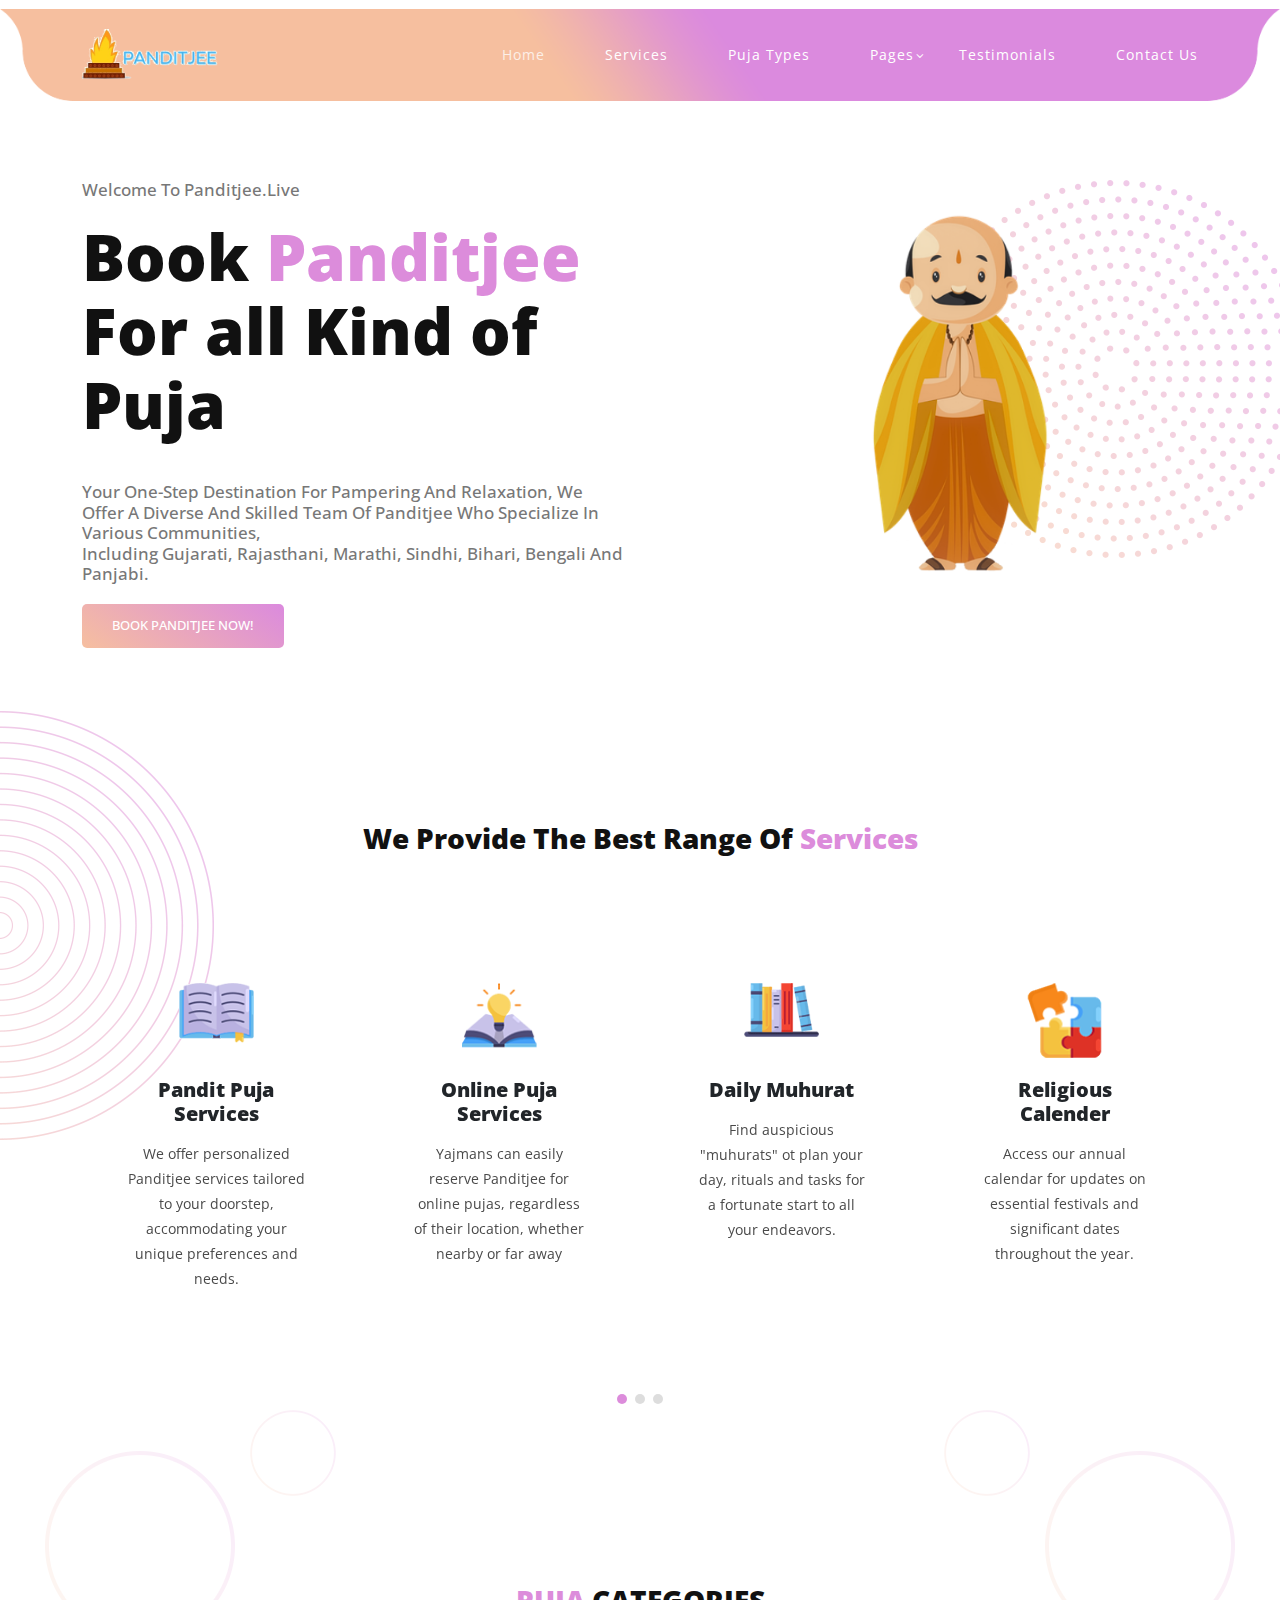
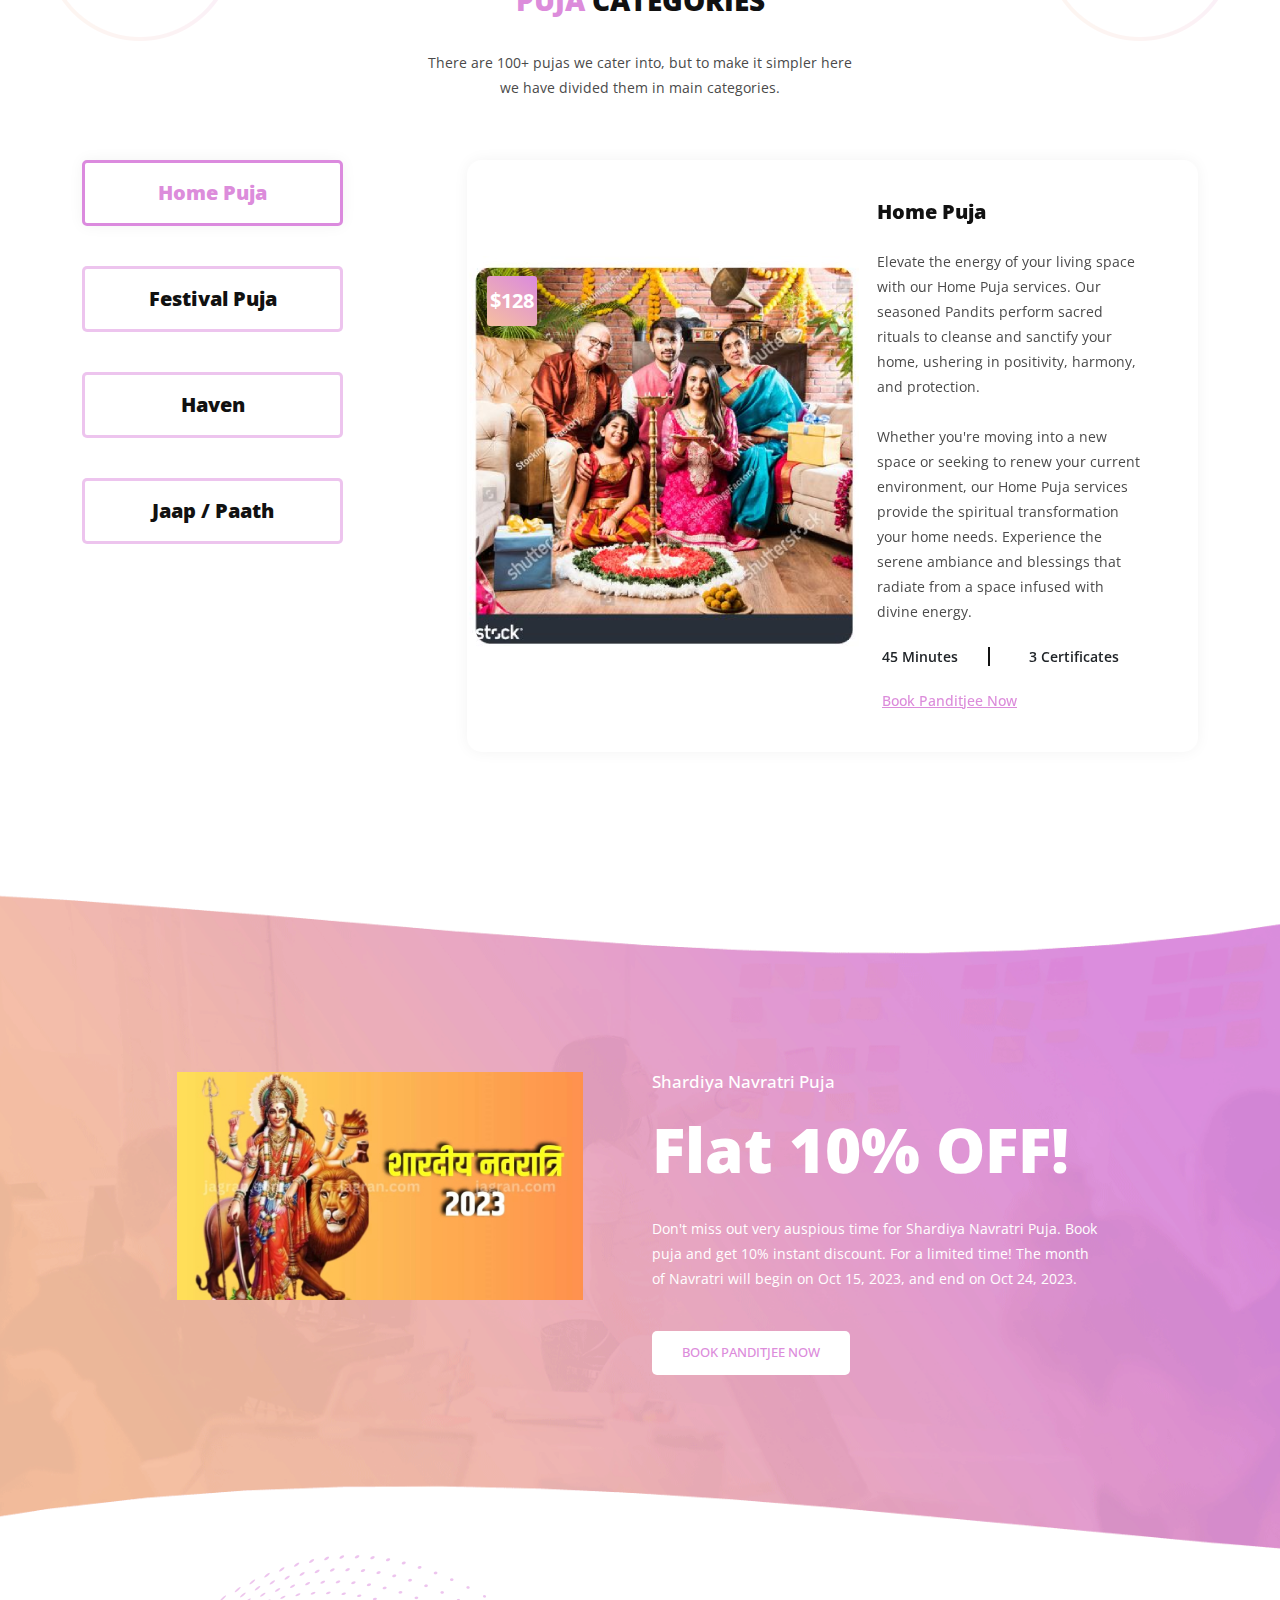
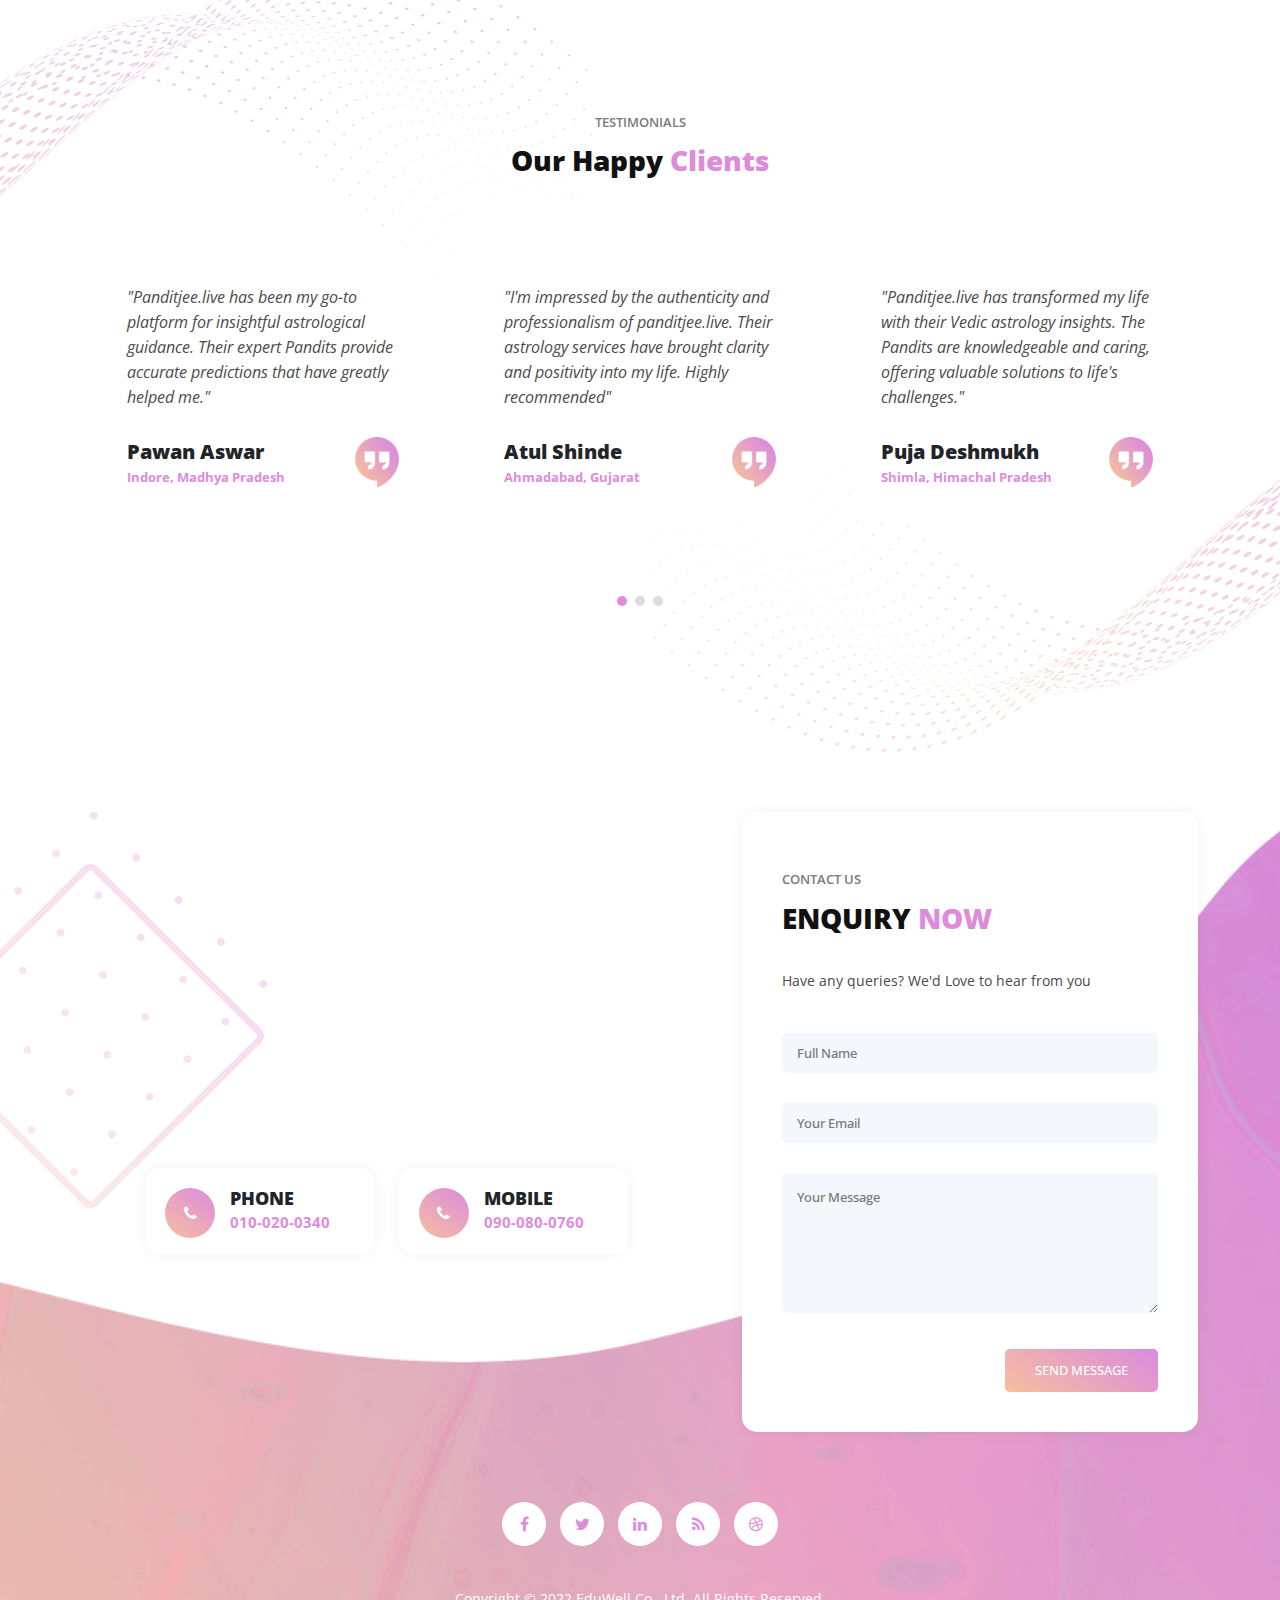
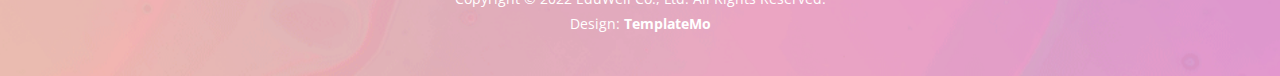
==== commit b29925fc: "Update pages" ====
--- a/index.html
+++ b/index.html
@@ -78,9 +78,8 @@
           <div class="header-text">
             <h6>Welcome to Panditjee.Live</h6>
             <h2>Book <em>Panditjee</em> For all Kind of Puja</h2>
-            <h6>Your One-Step Destination for pampering and Relaxation Lorem, ipsum dolor sit amet consectetur
-              adipisicing elit. Non minus consequuntur labore recusandae enim aspernatur, provident at corporis
-              voluptatum. Laboriosam.</h6>
+            <h6>Your One-Step Destination for pampering and Relaxation, We offer a diverse and skilled team of Panditjee who specialize in various communities,<br>
+             including Gujarati, Rajasthani, Marathi, Sindhi, Bihari, Bengali and Panjabi.</h6>
 
             <div class="main-button-gradient">
               <div class="scroll-to-section"><a href="#contact-section">Book Panditjee Now!</a></div>
@@ -253,7 +252,7 @@
                     <li class="active">
                       <div>
                         <div class="left-image">
-                          <img src="assets/photo/Home puja (1).jpg" alt="">
+                          <img src="assets/photo/hp demo.png" alt="">
                           <div class="price">
                             <h6>$128</h6>
                           </div>
@@ -275,7 +274,7 @@
                     <li>
                       <div>
                         <div class="left-image">
-                          <img src="assets/photo/festivalpuja.jpg" alt="">
+                          <img src="assets/photo/festival puja.png" alt="">
                           <div class="price">
                             <h6>$156</h6>
                           </div>
--- a/assets/css/templatemo-eduwell-style.css
+++ b/assets/css/templatemo-eduwell-style.css
@@ -191,6 +191,7 @@
 .text-button a {
   font-size: 14px;
   font-weight: 500;
+  margin-left: 65px;
   color: #dc8cdb;
   text-decoration: underline !important;
   transition: all .3s;
@@ -918,6 +919,7 @@
   font-size: 20px;
   color: #111;
   margin-bottom: 25px;
+  margin-left: 60px;
   font-weight: 800;
 }
 
@@ -929,7 +931,8 @@
 section.our-puja-type ul.nacc li .right-content span {
   font-size: 14px;
   font-weight: 600;
-  margin-right: 30px;
+  margin-left: 65px;
+  margin-right: -30px;
   padding-right: 30px;
   border-right: 2px solid #111;
 }
@@ -942,6 +945,7 @@
 
 section.our-puja-type ul.nacc li .right-content p {
   margin-bottom: 20px;
+  margin-left: 60px;
 }
 
 section.our-puja-type ul.nacc li .right-content .text-button {
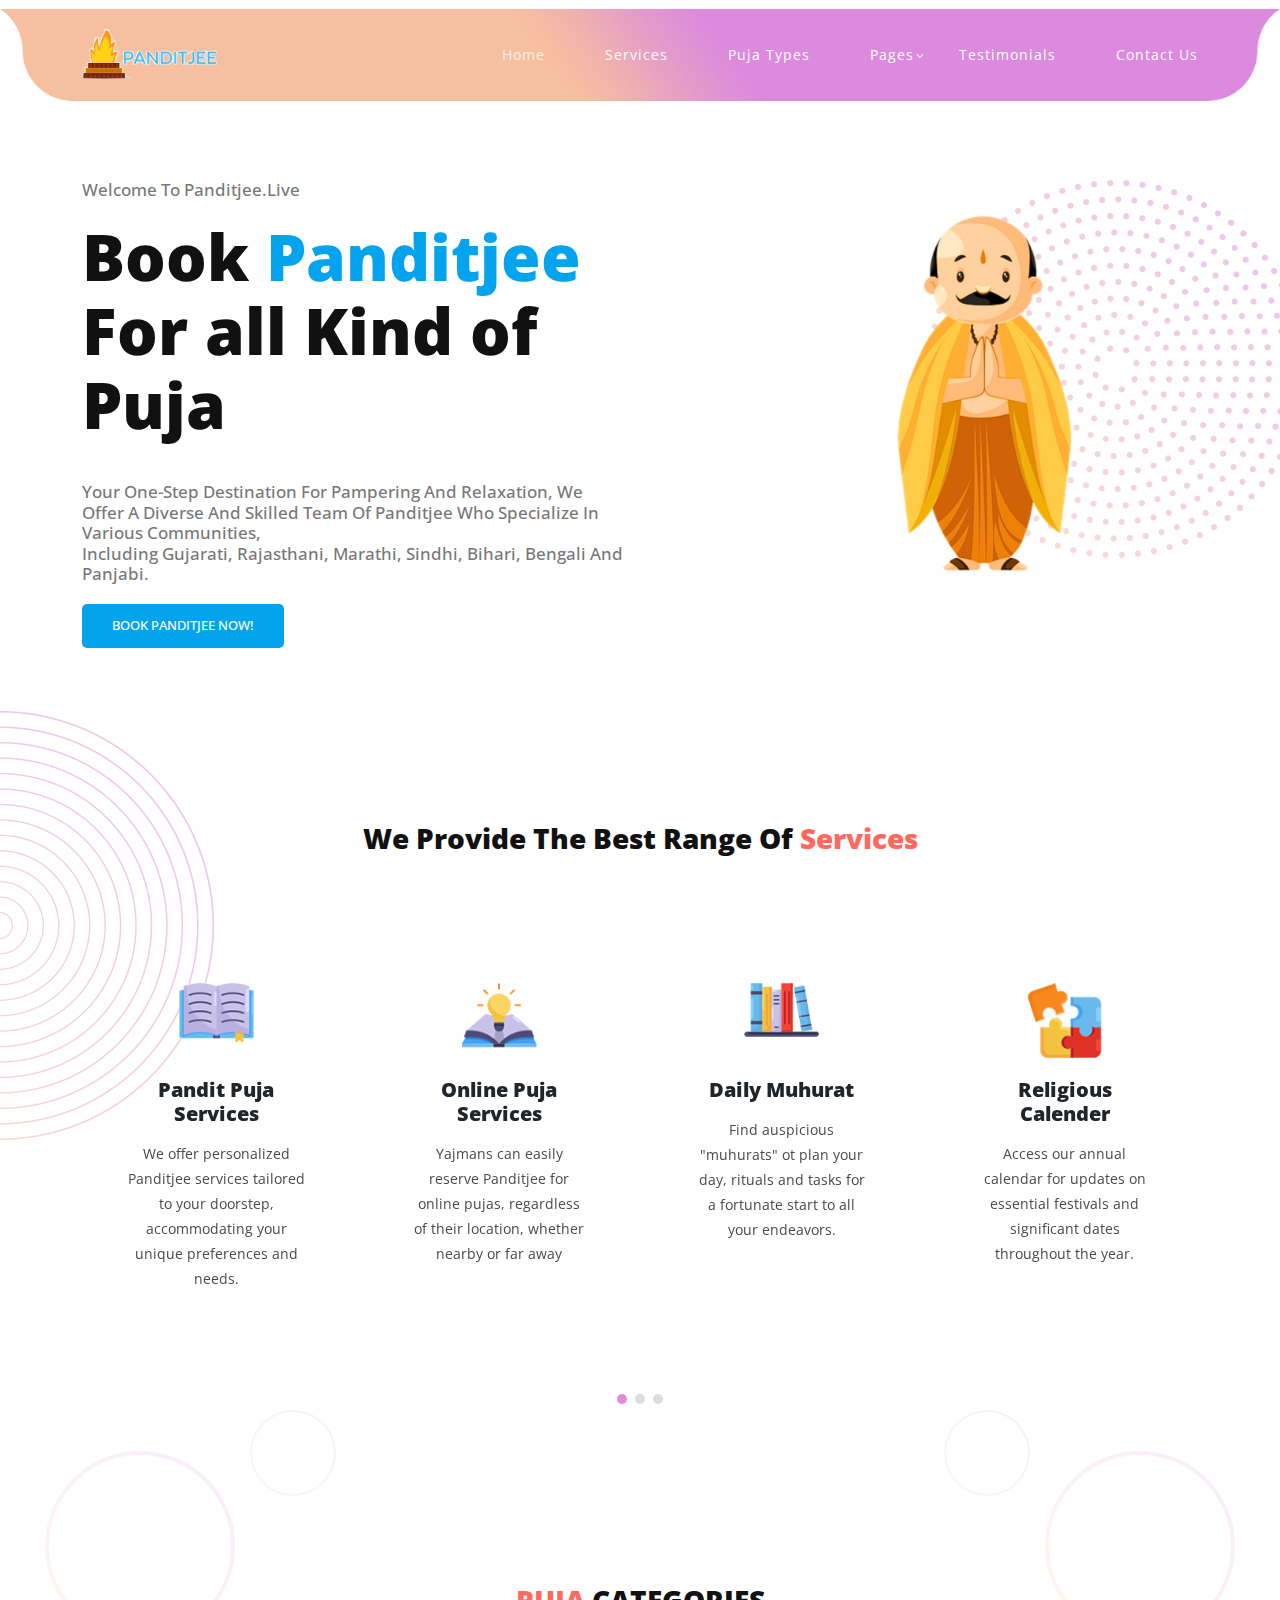
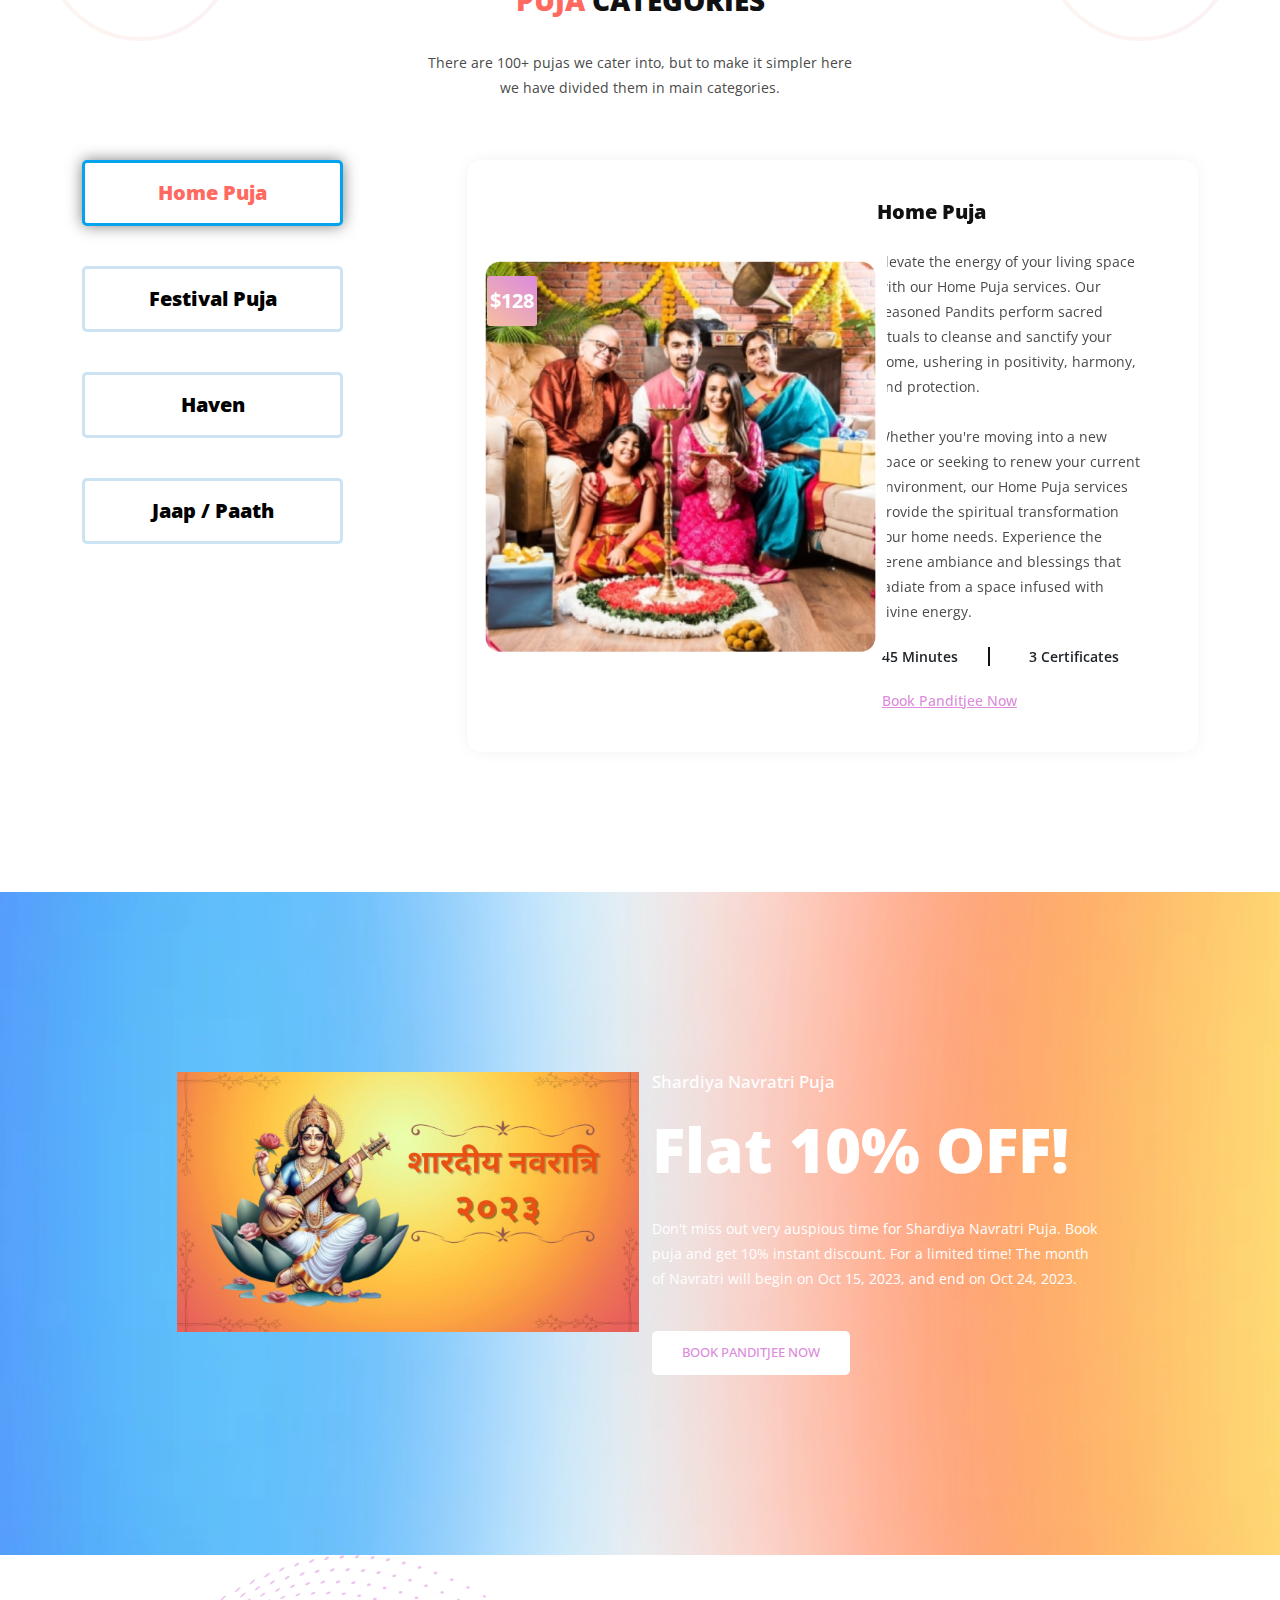
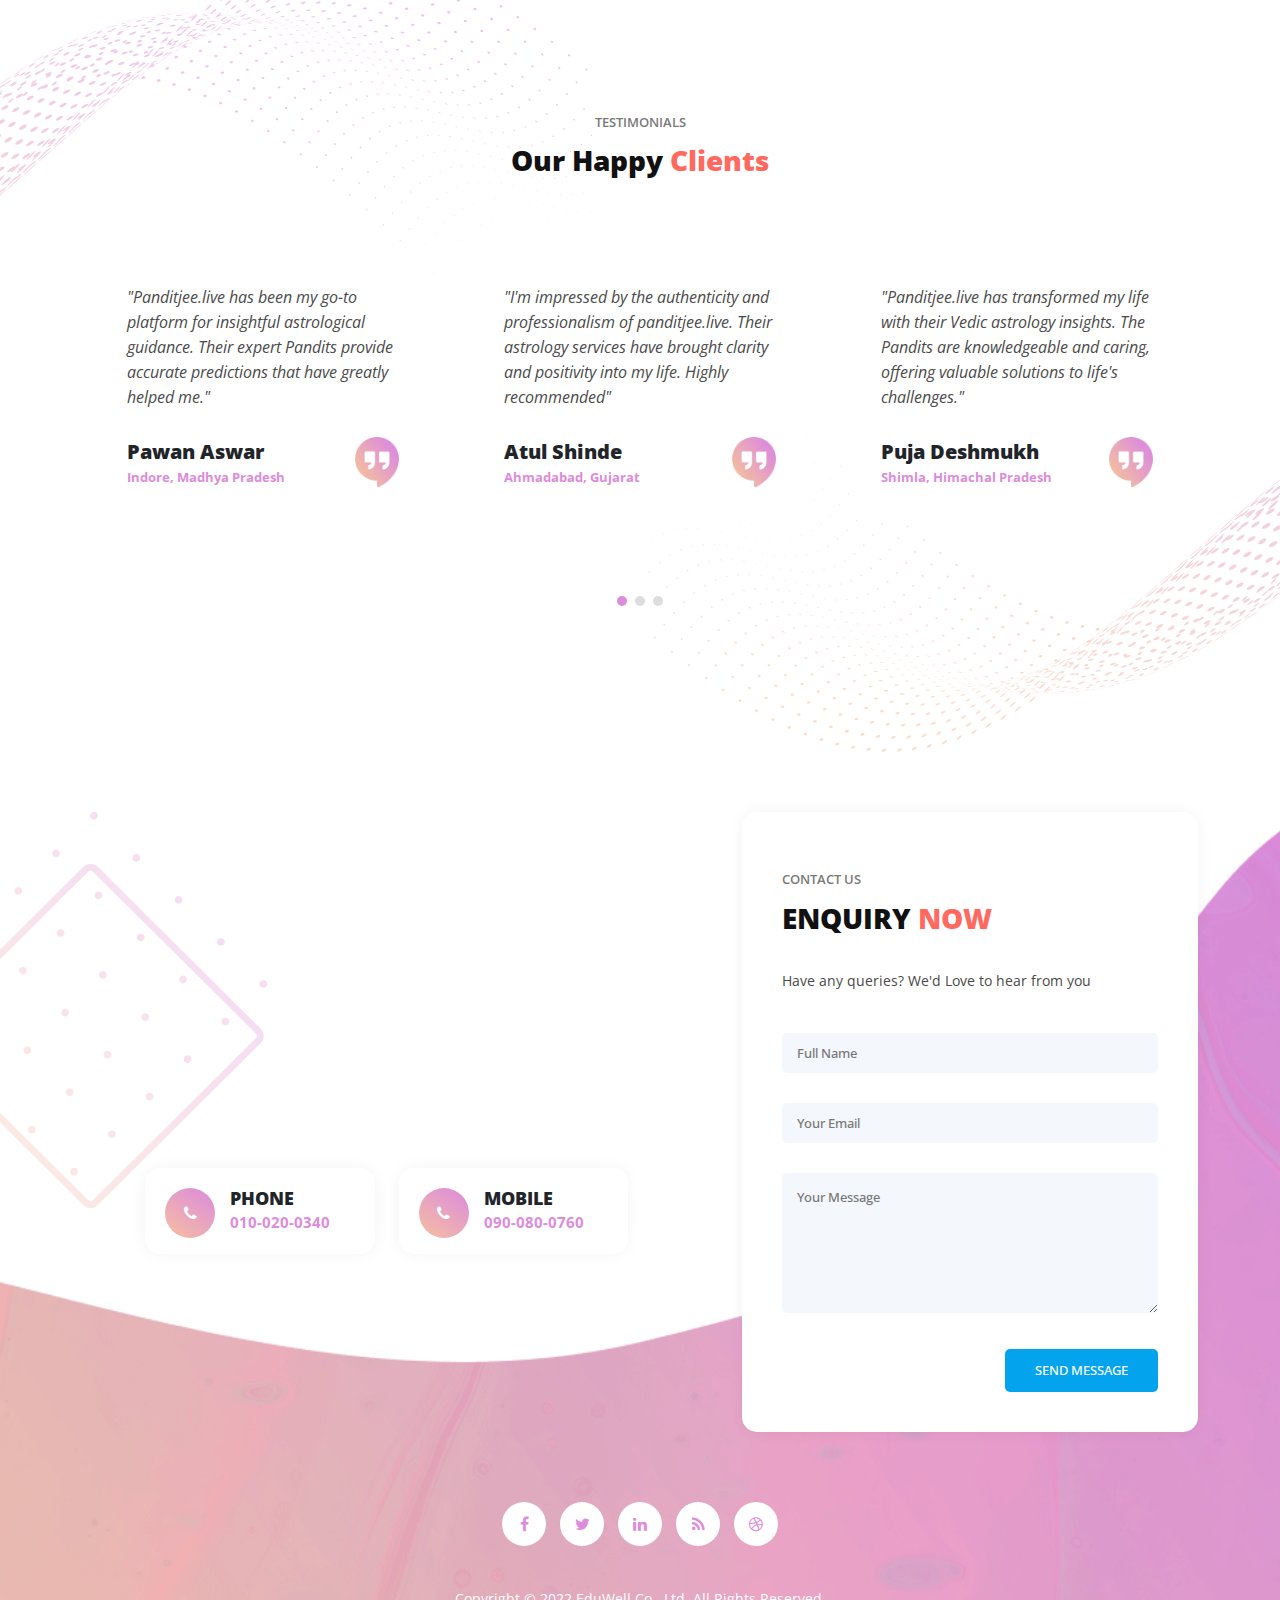
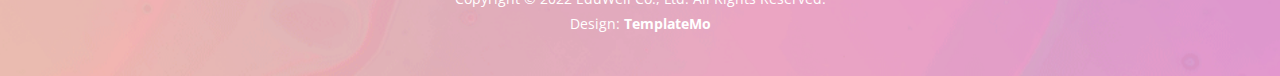
==== commit ca3fc701: "update our service" ====
--- a/index.html
+++ b/index.html
@@ -252,7 +252,7 @@
                     <li class="active">
                       <div>
                         <div class="left-image">
-                          <img src="assets/photo/hp demo.png" alt="">
+                          <img src="assets/photo/homepuja.png" alt="">
                           <div class="price">
                             <h6>$128</h6>
                           </div>
@@ -274,7 +274,7 @@
                     <li>
                       <div>
                         <div class="left-image">
-                          <img src="assets/photo/festival puja.png" alt="">
+                          <img src="assets/photo/Home puja (2).png" alt="">
                           <div class="price">
                             <h6>$156</h6>
                           </div>
@@ -295,7 +295,7 @@
                     <li>
                       <div>
                         <div class="left-image">
-                          <img src="assets/photo/haven.jpg" alt="">
+                          <img src="assets/photo/haven.png" alt="">
                           <div class="price">
                             <h6>$184</h6>
                           </div>
@@ -315,7 +315,7 @@
                     <li>
                       <div>
                         <div class="left-image">
-                          <img src="assets/photo/jaap.jpg" alt="">
+                          <img src="assets/photo/mantra jaap.png" alt="">
                           <div class="price">
                             <h6>$76</h6>
                           </div>
--- a/assets/css/templatemo-eduwell-style.css
+++ b/assets/css/templatemo-eduwell-style.css
@@ -154,7 +154,7 @@
   font-size: 13px;
   color: #fff;
   background: rgb(219,138,222);
-  background: linear-gradient(-145deg, rgba(219,138,222,1) 0%, rgba(246,191,159,1) 100%);
+  background: linear-gradient(-145deg, rgba(3,164,237) 100%, rgba(255,105,95) 0%);
   padding: 12px 30px;
   display: inline-block;
   border-radius: 5px;
@@ -166,7 +166,7 @@
 .main-button-gradient a:hover {
   
    background: rgb(219,138,222); 
-  background: linear-gradient(-145deg, rgb(198, 158, 199) 0%, rgb(113, 210, 229) 100%);
+  background: linear-gradient(-145deg, rgba(255,105,95) 100%, rgba(3,164,237) 0%);
   /* background: linear-gradient(-145deg, rgba(219,138,222,1) 0%, rgba(246,191,159,1) 100%); */
   opacity: 0.9;
 
@@ -236,7 +236,8 @@
 
 .section-heading h4 em {
   font-style: normal;
-  color: #dc8cdb;
+  /* color: #dc8cdb; */
+  color: rgb(255, 105, 95);
 }
 
 .section-heading p {
@@ -252,6 +253,7 @@
 .background-header {
   background: rgb(219,138,222) !important;
   background: linear-gradient(-145deg, rgba(219,138,222,1) 0%, rgba(246,191,159,1) 100%) !important;
+  /* background: linear-gradient(-145deg, rgb(255, 105, 95) 0%, rgb(3, 164, 237) 100%) !important; */
   height: 80px!important;
   position: fixed!important;
   top: 0!important;
@@ -737,8 +739,11 @@
 
 .main-banner .header-text h2 em {
   font-style: normal;
-  color: #dc8cdb;
-}
+  /* color: #dc8cdb; */
+  color: rgba(3, 164, 237);
+}
+
+
 
 .main-banner .main-button-gradient {
   position: relative;
@@ -843,19 +848,22 @@
   border-radius: 5px !important;
   margin-bottom: 40px;
   font-size: 20px;
-  color: #111;
+  /* color: #111; */
+  color: rgb(0, 0, 0);
   background-color: #fff;
   cursor: pointer;
   vertical-align: middle;
   font-weight: 900;
   transition: 1s all cubic-bezier(0.075, 0.82, 0.165, 1);
-  border: 3px solid rgba(219,138,222,0.5);
+  /* border: 3px solid rgba(219,138,222,0.5); */
+  border: 3px solid rgba(152, 200, 231, 0.5);
 }
 
 section.our-puja-type .naccs .menu div.active {
-  color: #dc8cdb;
-  border: 3px solid rgba(219,138,222,1);
-  box-shadow: 0px 0px 15px rgba(0, 0, 0, 0.05);
+  color: rgba(255,105,95);
+  border: 3px solid rgba(3,164,237);
+  box-shadow: 0px 0px 15px rgba(0, 0, 0, 0.5);
+
 }
 
 section.our-puja-type ul.nacc {
@@ -972,7 +980,7 @@
 */
 
 section.simple-cta {
-  background-image: url(../images/cta-bg.png);
+  background-image: url(/assets/photo/background-mobile\ \(1\).png);
   background-repeat: no-repeat;
   background-position: center center;
   background-size: cover;
@@ -981,7 +989,7 @@
 }
 
 section.simple-cta .left-image {
-  margin-right: 45px;
+  margin-right: -11px;
 }
 
 section.simple-cta h6 {
@@ -1209,7 +1217,8 @@
   font-size: 13px;
   color: #fff;
   background: rgb(219,138,222);
-  background: linear-gradient(-145deg, rgba(219,138,222,1) 0%, rgba(246,191,159,1) 100%);
+  /* background: linear-gradient(-145deg, rgba(219,138,222,1) 0%, rgba(246,191,159,1) 100%); */
+  background: linear-gradient(-145deg, rgba(3,164,237) 100%, rgba(255,105,95) 0%);
   padding: 12px 30px;
   display: inline-block;
   border-radius: 5px;
@@ -1223,6 +1232,7 @@
 
 section.contact-us #contact button:hover {
   opacity: 0.9;
+  background: linear-gradient(-145deg, rgba(255,105,95) 100%, rgba(3,164,237) 0%);  
 }
 
 section.contact-us ul.social-icons li {
@@ -1514,8 +1524,8 @@
   position: relative;
   z-index: 5;
   background-color: #fff;
-  margin-top: 40px;
-  box-shadow: 0px 0px 15px rgba(0, 0, 0, 0.05);
+  margin-top: -30px;
+  box-shadow: 0px 0px 15px rgba(0, 0, 0, 0.5);
   border-radius: 15px;
   padding: 40px;
 }
@@ -1727,6 +1737,72 @@
   z-index: 1;
 }
 
+.our-services{
+   box-sizing: border-box;
+  padding: 0;
+  margin: 0; 
+  display: flex;
+  justify-content: center;
+  flex-wrap: wrap;
+}
+.card{
+  background: white;
+  width: 450px;
+  margin: 28px;
+  border-radius: 15px;
+}
+.card-image{
+height: 357px;
+margin-bottom: 15px;
+background-size: cover;
+position: center center;
+border-radius: 15px 15px 0 0 ;
+}
+.img-1{
+  background-image: url(/assets/photo/ourservices1.jpg);
+}
+.img-2{
+  background-image: url(/assets/photo/shivji.jpg);
+}
+.img-3{
+  background-image: url(/assets/photo/laxmiji.jpg);
+}
+.img-4{
+  background-image: url(/assets/photo/krishnaji.jpg);
+}
+.card p{
+  padding: 10px;
+}
+.card a{
+  background-color: black;
+  font-weight: 500;
+  color: white;
+  padding: 12px 30px;
+  display: inline-block;
+  text-align: center;
+  margin: 20px 50px;
+  text-decoration: none;
+  text-transform: uppercase;
+  font-size: 13px;
+  transition: all .3s;
+  background: linear-gradient(-145deg, rgba(3,164,237) 100%, rgba(255,105,95) 0%);
+  border-radius: 7px;
+}
+.card:hover{
+  background-color: white;
+  color: black;
+  cursor: pointer;
+  transform: scale(1.03);
+  /* transition: all 1s ease; */
+}
+
+.card a:hover {
+  
+  background: rgb(219,138,222); 
+ background: linear-gradient(-145deg, rgba(255,105,95) 100%, rgba(3,164,237) 0%);
+ opacity: 0.9;
+
+}
 
 /* 
 ---------------------------------------------
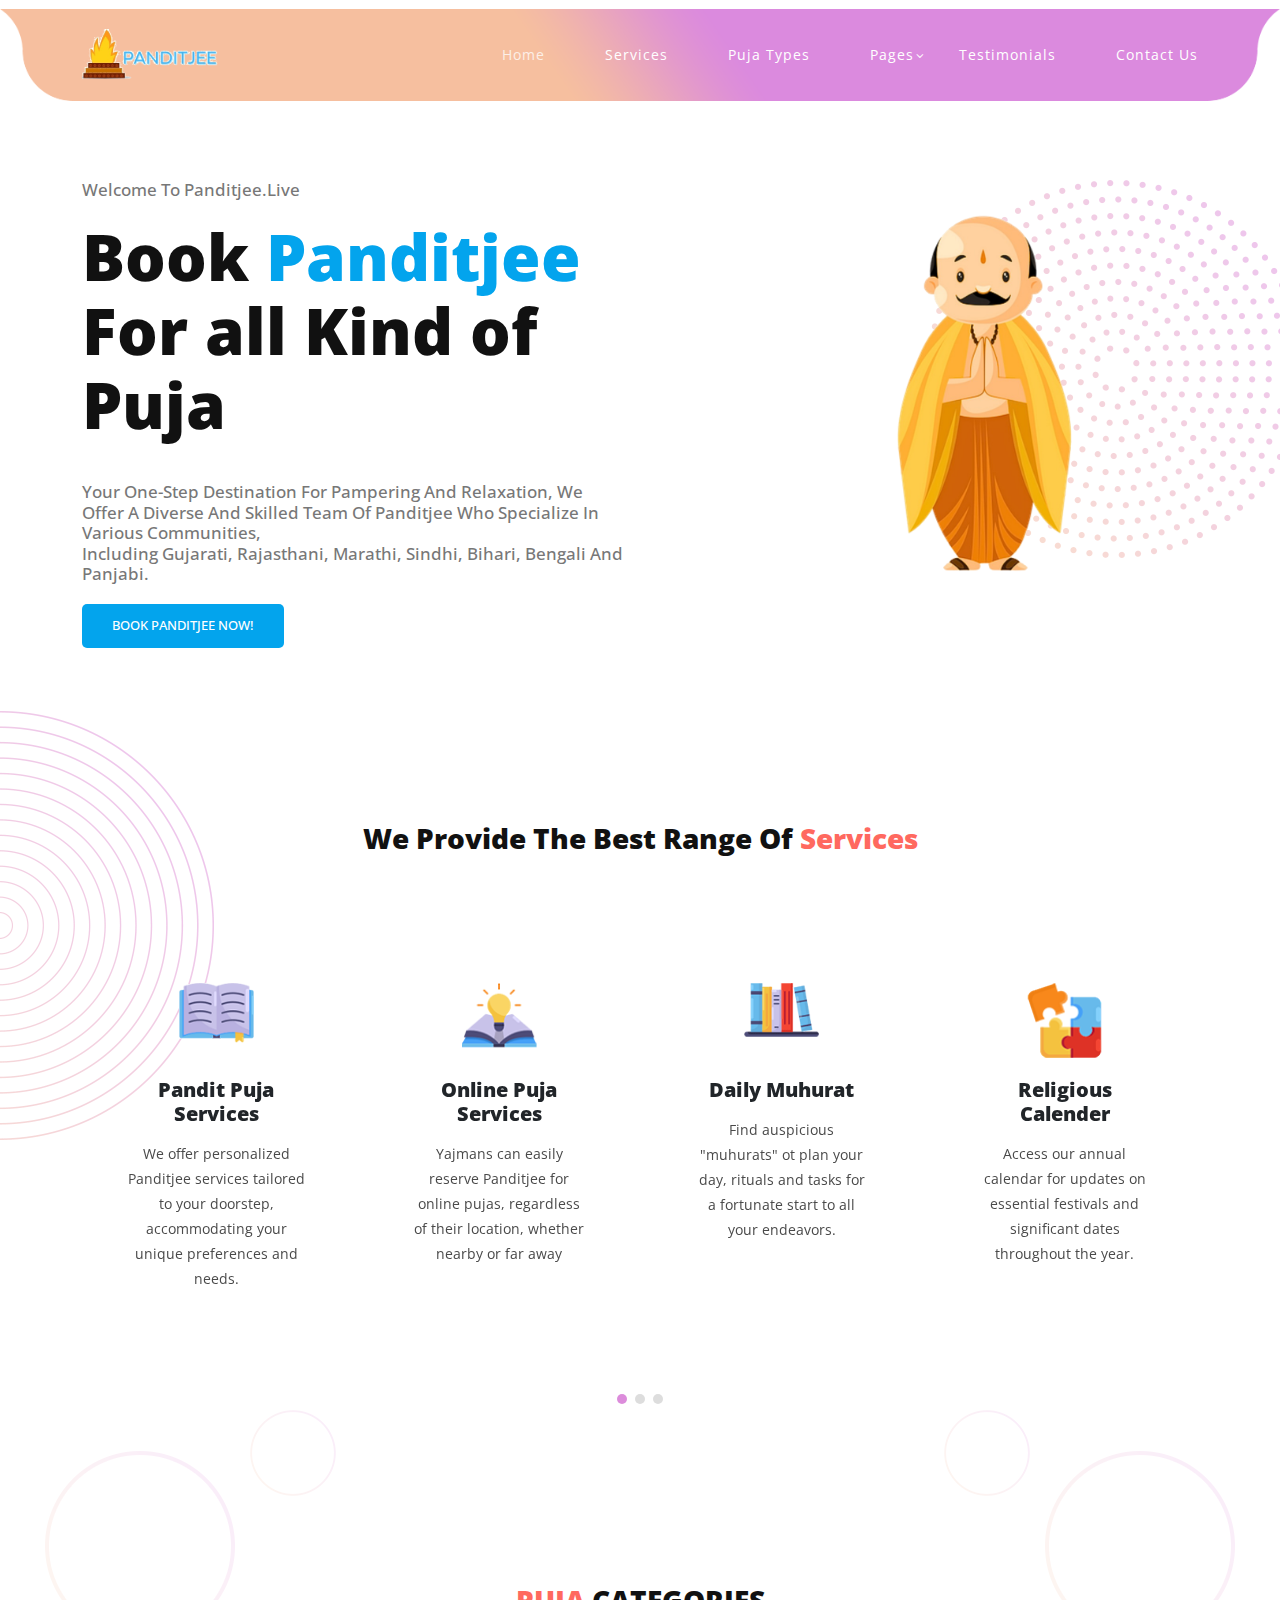
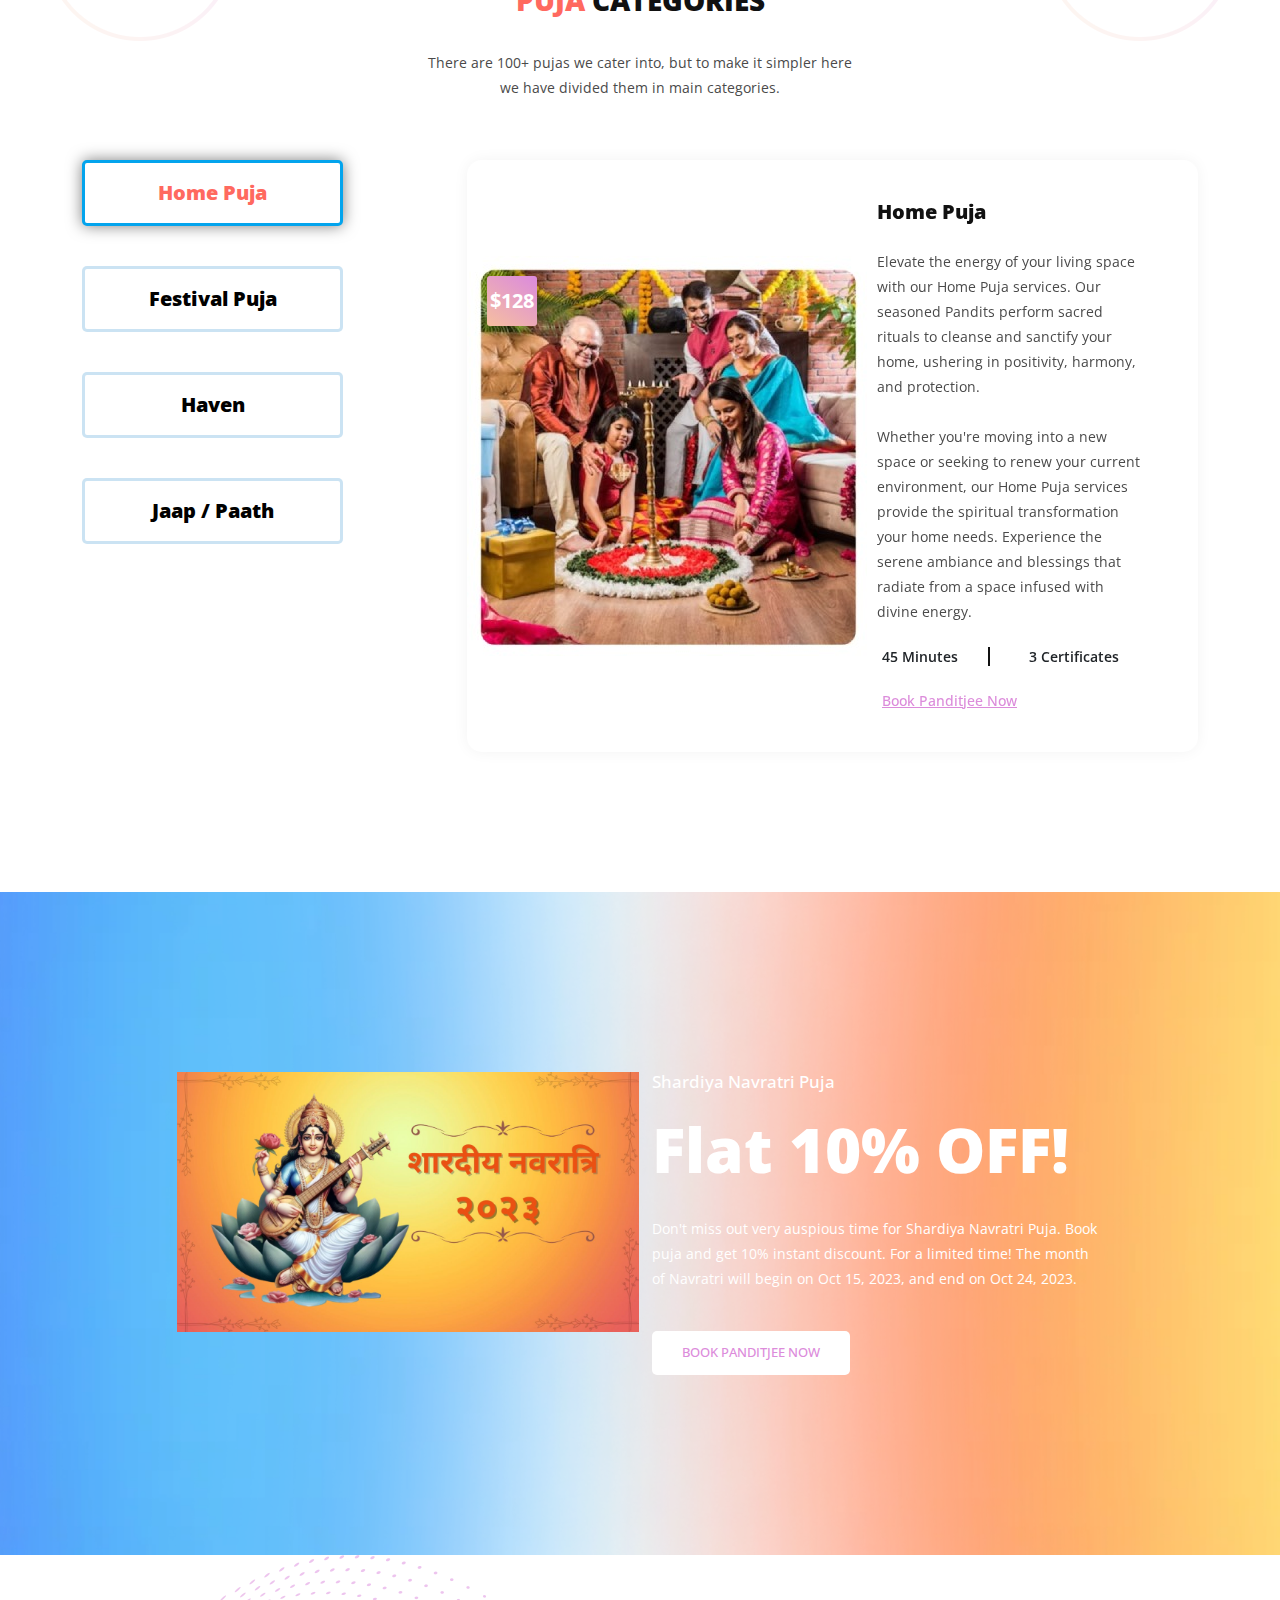
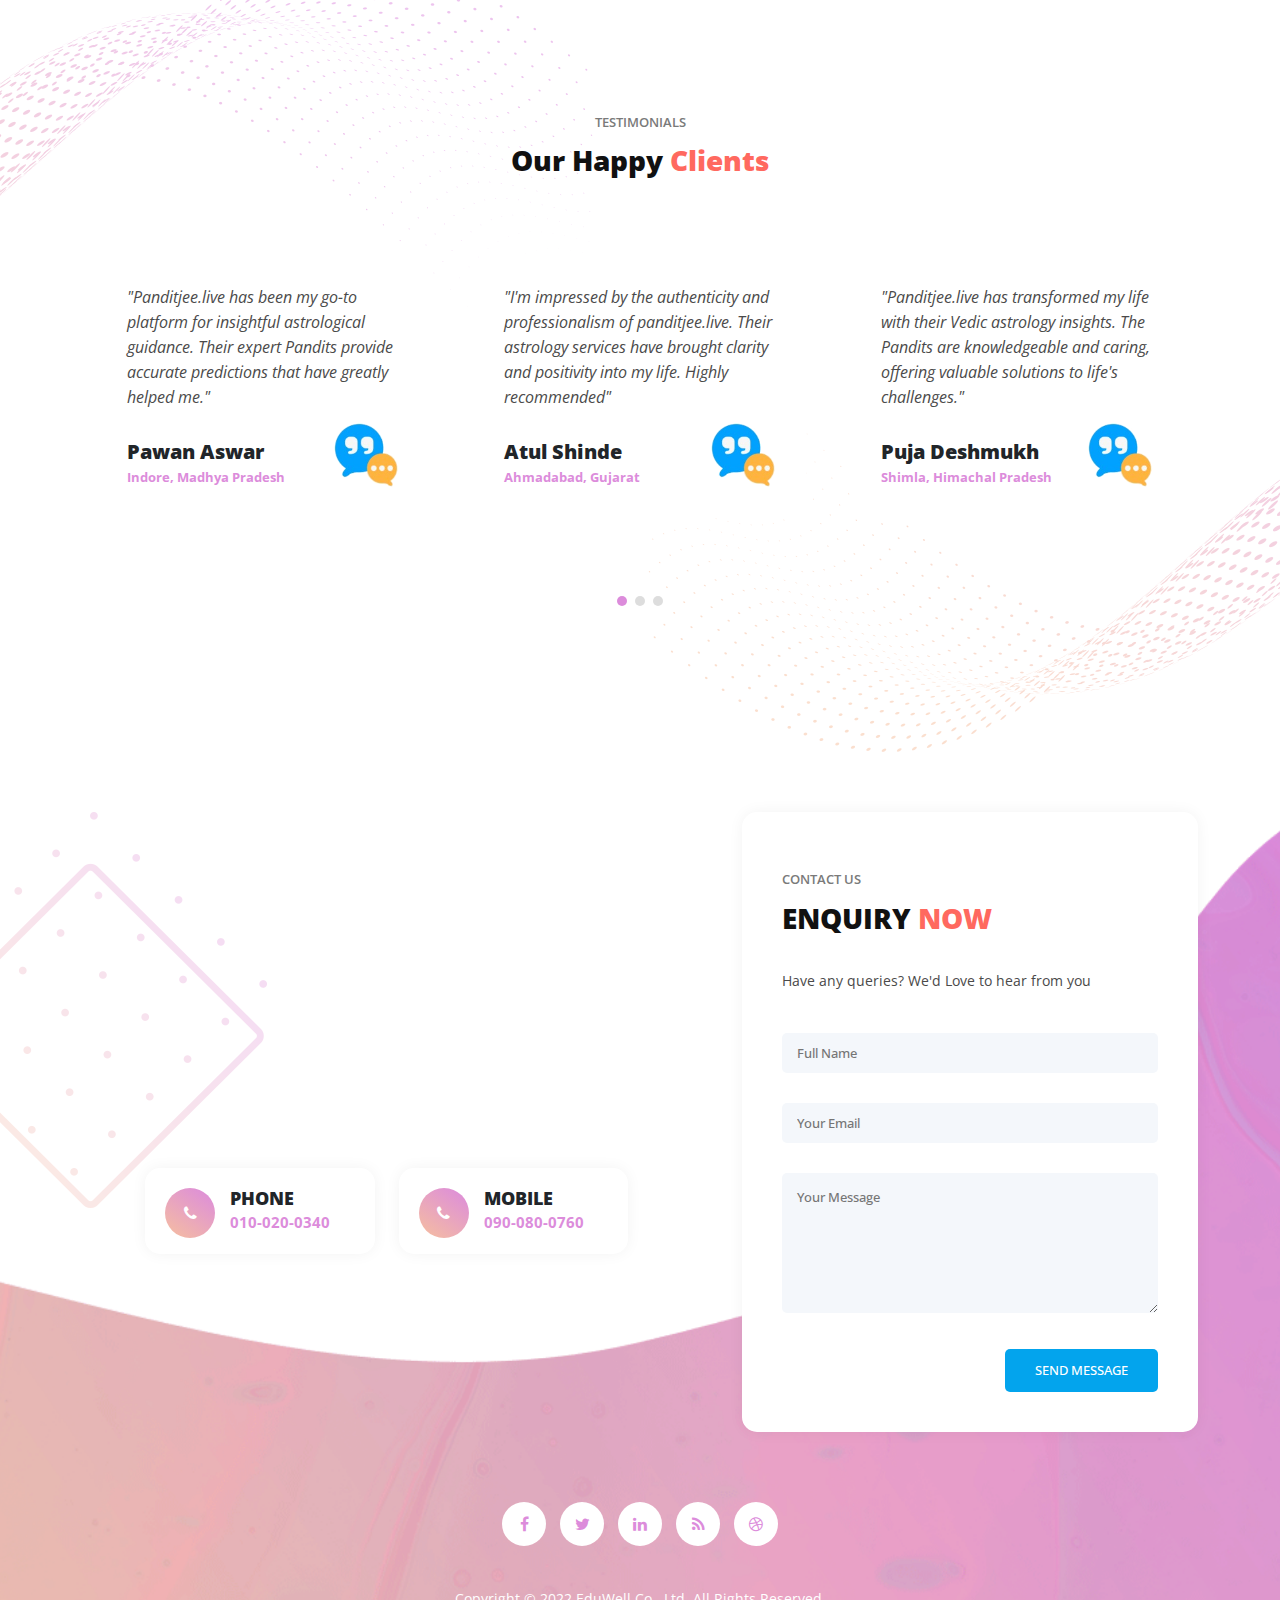
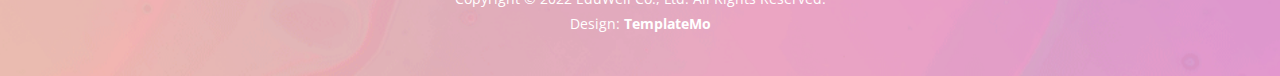
==== commit 56cd0152: "update pages" ====
--- a/index.html
+++ b/index.html
@@ -252,7 +252,7 @@
                     <li class="active">
                       <div>
                         <div class="left-image">
-                          <img src="assets/photo/homepuja.png" alt="">
+                          <img src="assets/photo/homenew2.jpeg" alt="">
                           <div class="price">
                             <h6>$128</h6>
                           </div>
@@ -377,49 +377,49 @@
               <p>"Panditjee.live has been my go-to platform for insightful astrological guidance. Their expert Pandits provide accurate predictions that have greatly helped me."</p>
               <h4>Pawan Aswar</h4>
               <span>Indore, Madhya Pradesh</span>
-              <img src="assets/images/quote.png" alt="">
+              <img src="assets/photo/quote (1).png" alt="">
             </div>
             <div class="item">
               <p>"I'm impressed by the authenticity and professionalism of panditjee.live. Their astrology services have brought clarity and positivity into my life. Highly recommended"</p>
               <h4>Atul Shinde</h4>
               <span>Ahmadabad, Gujarat</span>
-              <img src="assets/images/quote.png" alt="">
+              <img src="assets/photo/quote (1).png" alt="">
             </div>
             <div class="item">
               <p>"Panditjee.live has transformed my life with their Vedic astrology insights. The Pandits are knowledgeable and caring, offering valuable solutions to life's challenges."</p>
               <h4>Puja Deshmukh</h4>
               <span>Shimla, Himachal Pradesh</span>
-              <img src="assets/images/quote.png" alt="">
+              <img src="assets/photo/quote (1).png" alt="">
             </div>
             <div class="item">
               <p>"I've found panditjee.live to be a reliable source for astrology and spiritual advice. The Pandits are compassionate and accurate. My journey with them has been enlightening."</p>
               <h4>Roshan Pawar</h4>
               <span>Pune, Maharshtra</span>
-              <img src="assets/images/quote.png" alt="">
+              <img src="assets/photo/quote (1).png" alt="">
             </div>
             <div class="item">
               <p>"Panditjee.live's astrology services are a treasure trove of wisdom. The Pandits are truly gifted, and their guidance has been a guiding light in my life."</p>
               <h4>Krishna Patil</h4>
               <span>Nagpur, Maharshtra</span>
-              <img src="assets/images/quote.png" alt="">
+              <img src="assets/photo/quote (1).png" alt="">
             </div>
             <div class="item">
               <p>"I stumbled upon panditjee.live and it turned out to be a life-changing discovery. Their Pandits provide profound astrological insights that have made a significant impact on my life."</p>
               <h4>Yash Patil</h4>
               <span>Nashik, Maharshtra</span>
-              <img src="assets/images/quote.png" alt="">
+              <img src="assets/photo/quote (1).png" alt="">
             </div>
             <div class="item">
               <p>"I'm grateful for panditjee.live's astrological wisdom. Their Pandits are not only knowledgeable but also compassionate. Their insights have helped me make better life choices."</p>
               <h4>Rajat Parekh</h4>
               <span>Amravati, Maharshtra</span>
-              <img src="assets/images/quote.png" alt="">
+              <img src="assets/photo/quote (1).png" alt="">
             </div>
             <div class="item">
               <p>"Panditjee.live is my trusted source for astrological guidance. The Pandits are not only accurate but also caring. I've experienced positive transformations in my life thanks to them."</p>
               <h4>Sumit Mane</h4>
               <span>Mumbai, Maharshtra</span>
-              <img src="assets/images/quote.png" alt="">
+              <img src="assets/photo/quote (1).png" alt="">
             </div>
           </div>
         </div>
--- a/assets/css/templatemo-eduwell-style.css
+++ b/assets/css/templatemo-eduwell-style.css
@@ -1077,7 +1077,7 @@
 }
 
 .testimonials .item img {
-  max-width: 44px;
+  max-width: 66px;
   z-index: 2;
   position: absolute;
   right: 30px;
@@ -1745,6 +1745,13 @@
   justify-content: center;
   flex-wrap: wrap;
 }
+.our-services .card h2{
+  font-size: 1.875rem;
+  text-align: center;
+  font-family: 'Times New Roman', Times, serif;
+  font-weight: bold;
+  color: #303335;
+}
 .card{
   background: white;
   width: 450px;
@@ -1759,19 +1766,21 @@
 border-radius: 15px 15px 0 0 ;
 }
 .img-1{
-  background-image: url(/assets/photo/ourservices1.jpg);
+  background-image: url(/assets/photo/shiv\ puja.jpg);
 }
 .img-2{
-  background-image: url(/assets/photo/shivji.jpg);
+  background-image: url(/assets/photo/demo2.jpg);
 }
 .img-3{
-  background-image: url(/assets/photo/laxmiji.jpg);
+  background-image: url(/assets/photo/kaal\ sarp\ dosh\ \(2\).jpg);
 }
 .img-4{
   background-image: url(/assets/photo/krishnaji.jpg);
 }
 .card p{
   padding: 10px;
+  color: gray;
+  text-align: justify;
 }
 .card a{
   background-color: black;
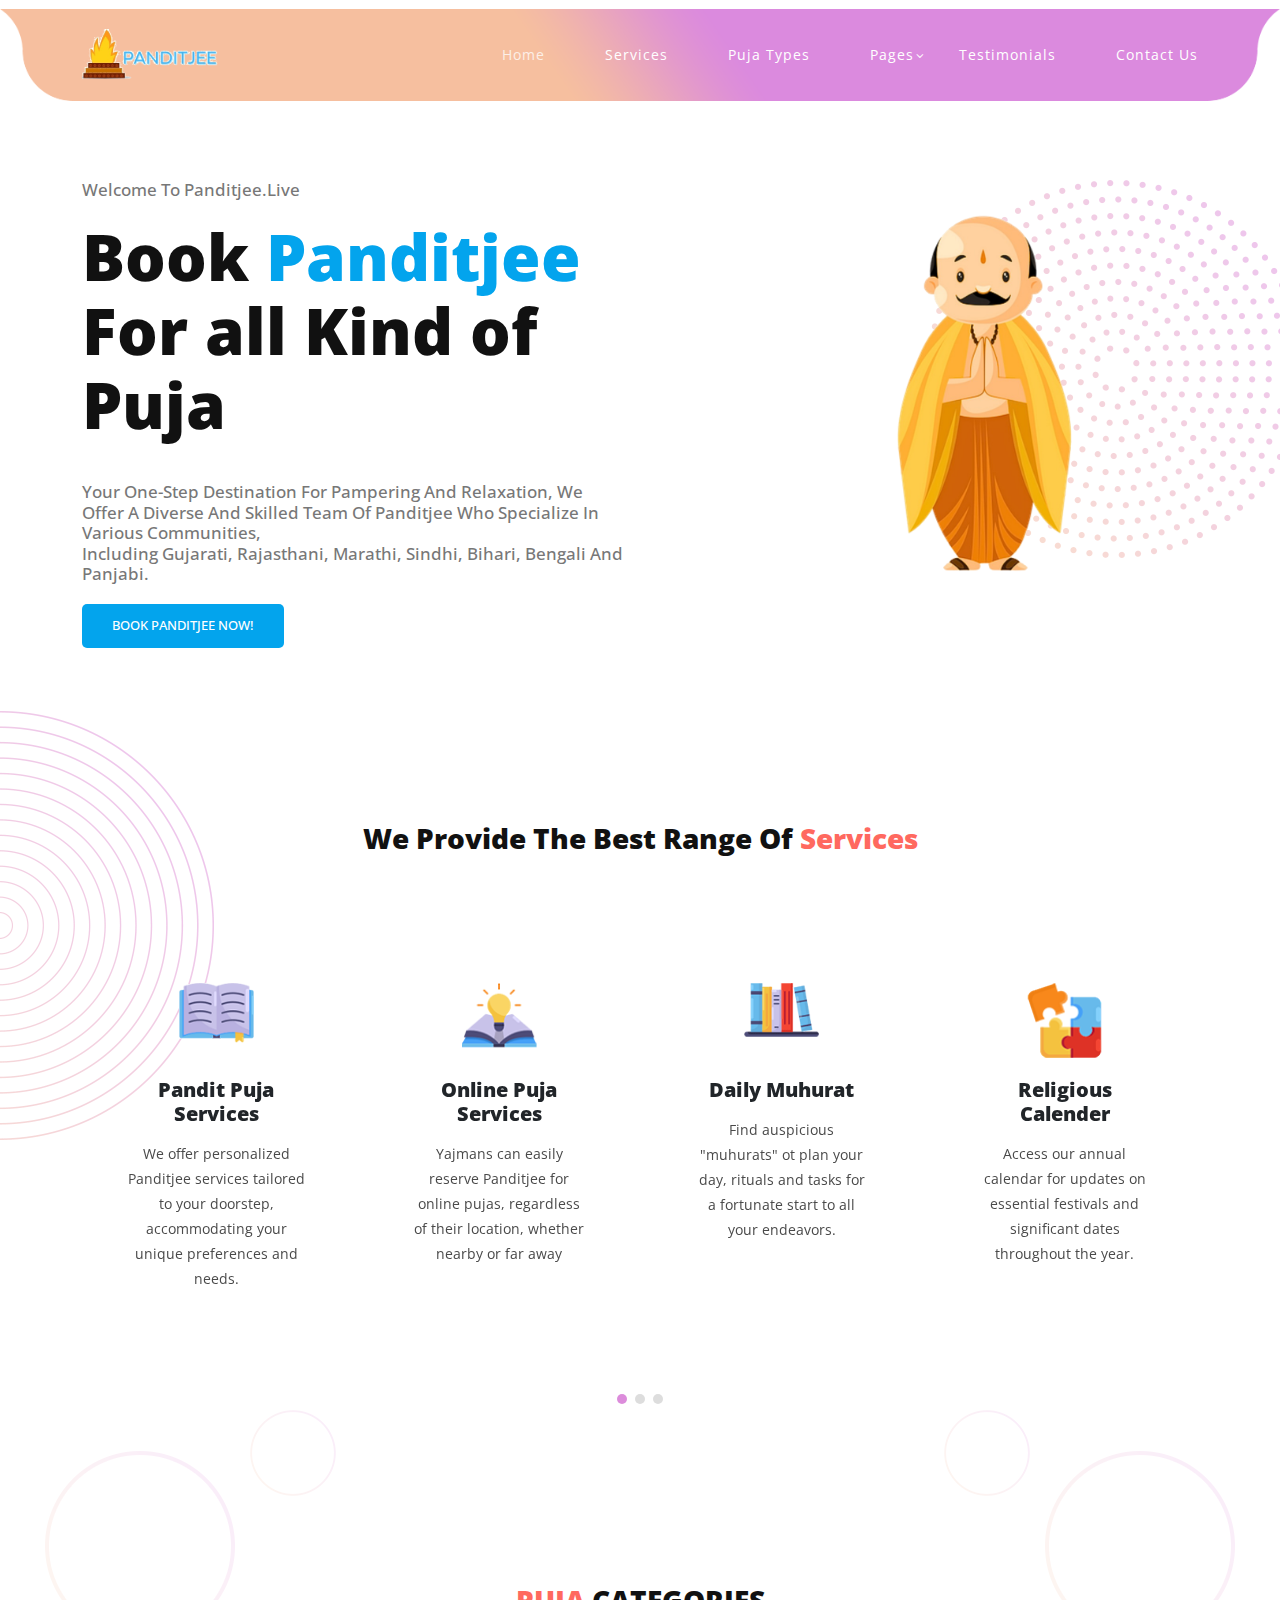
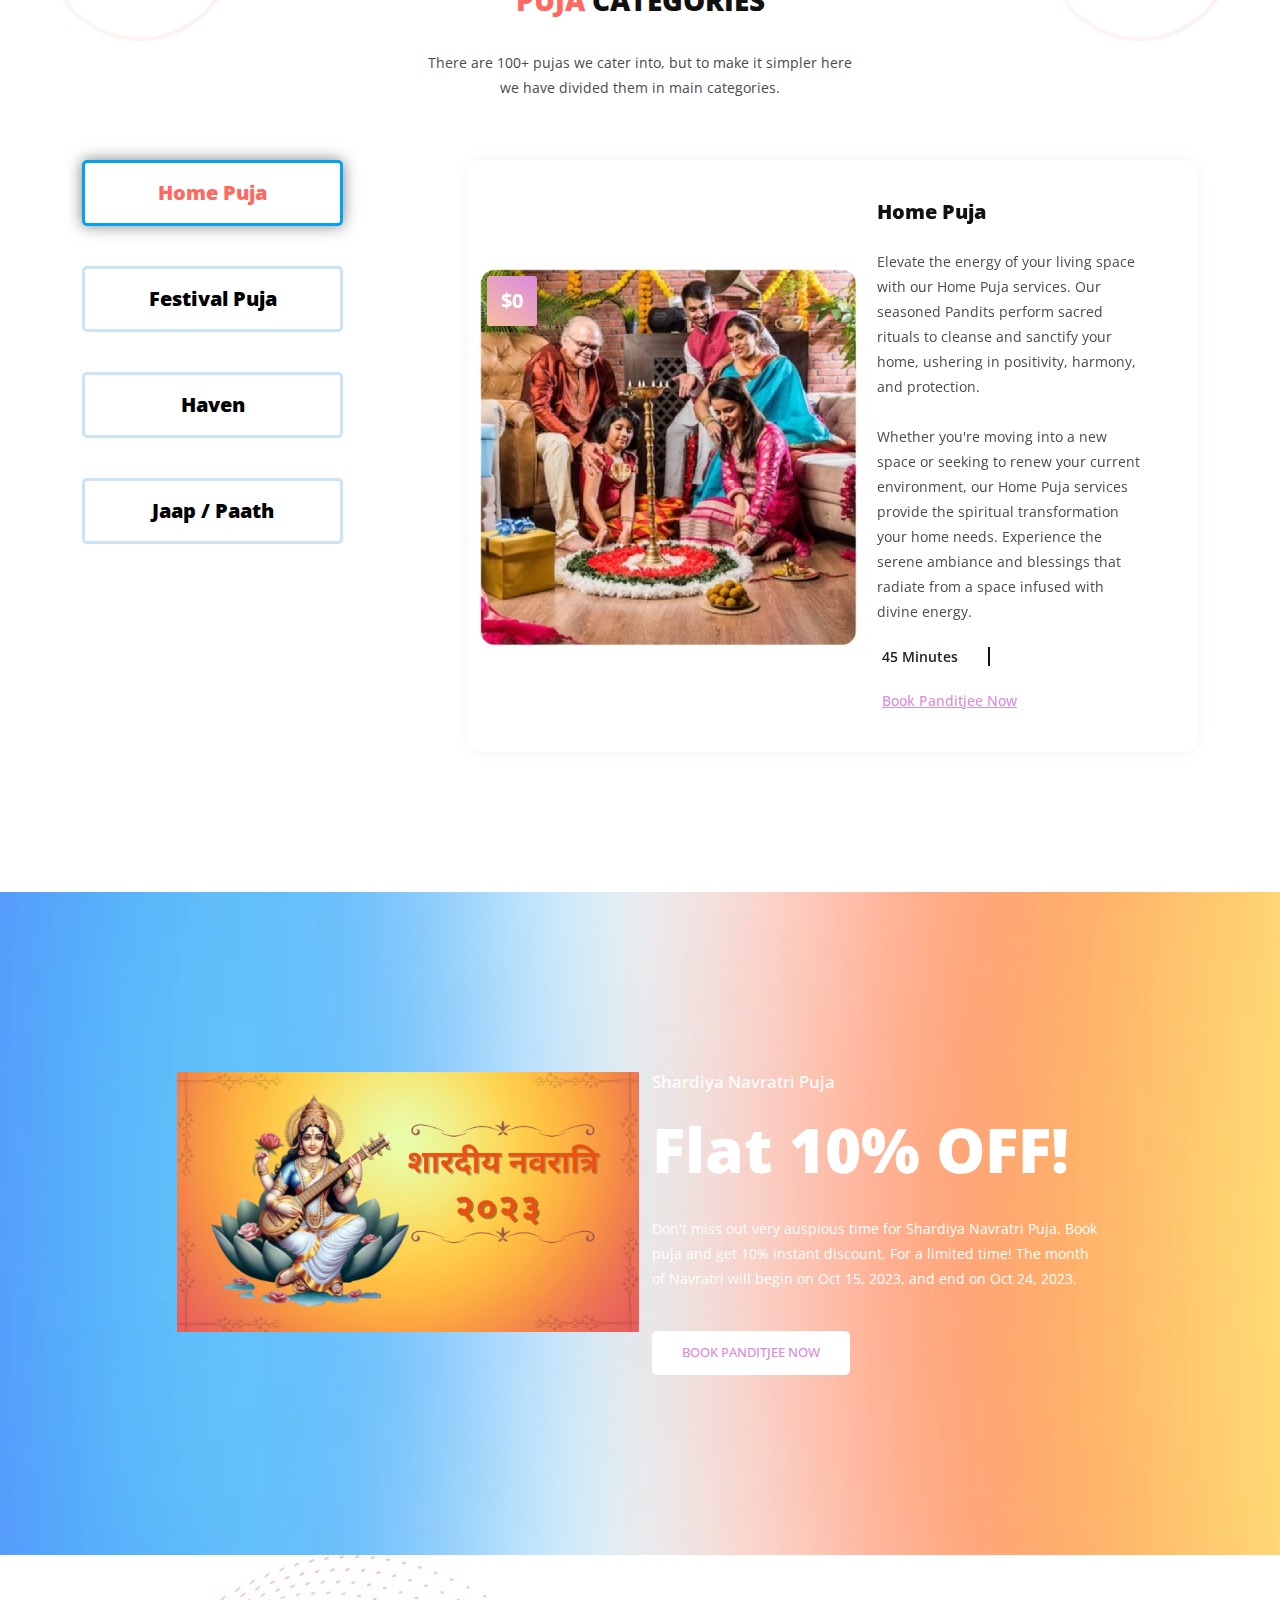
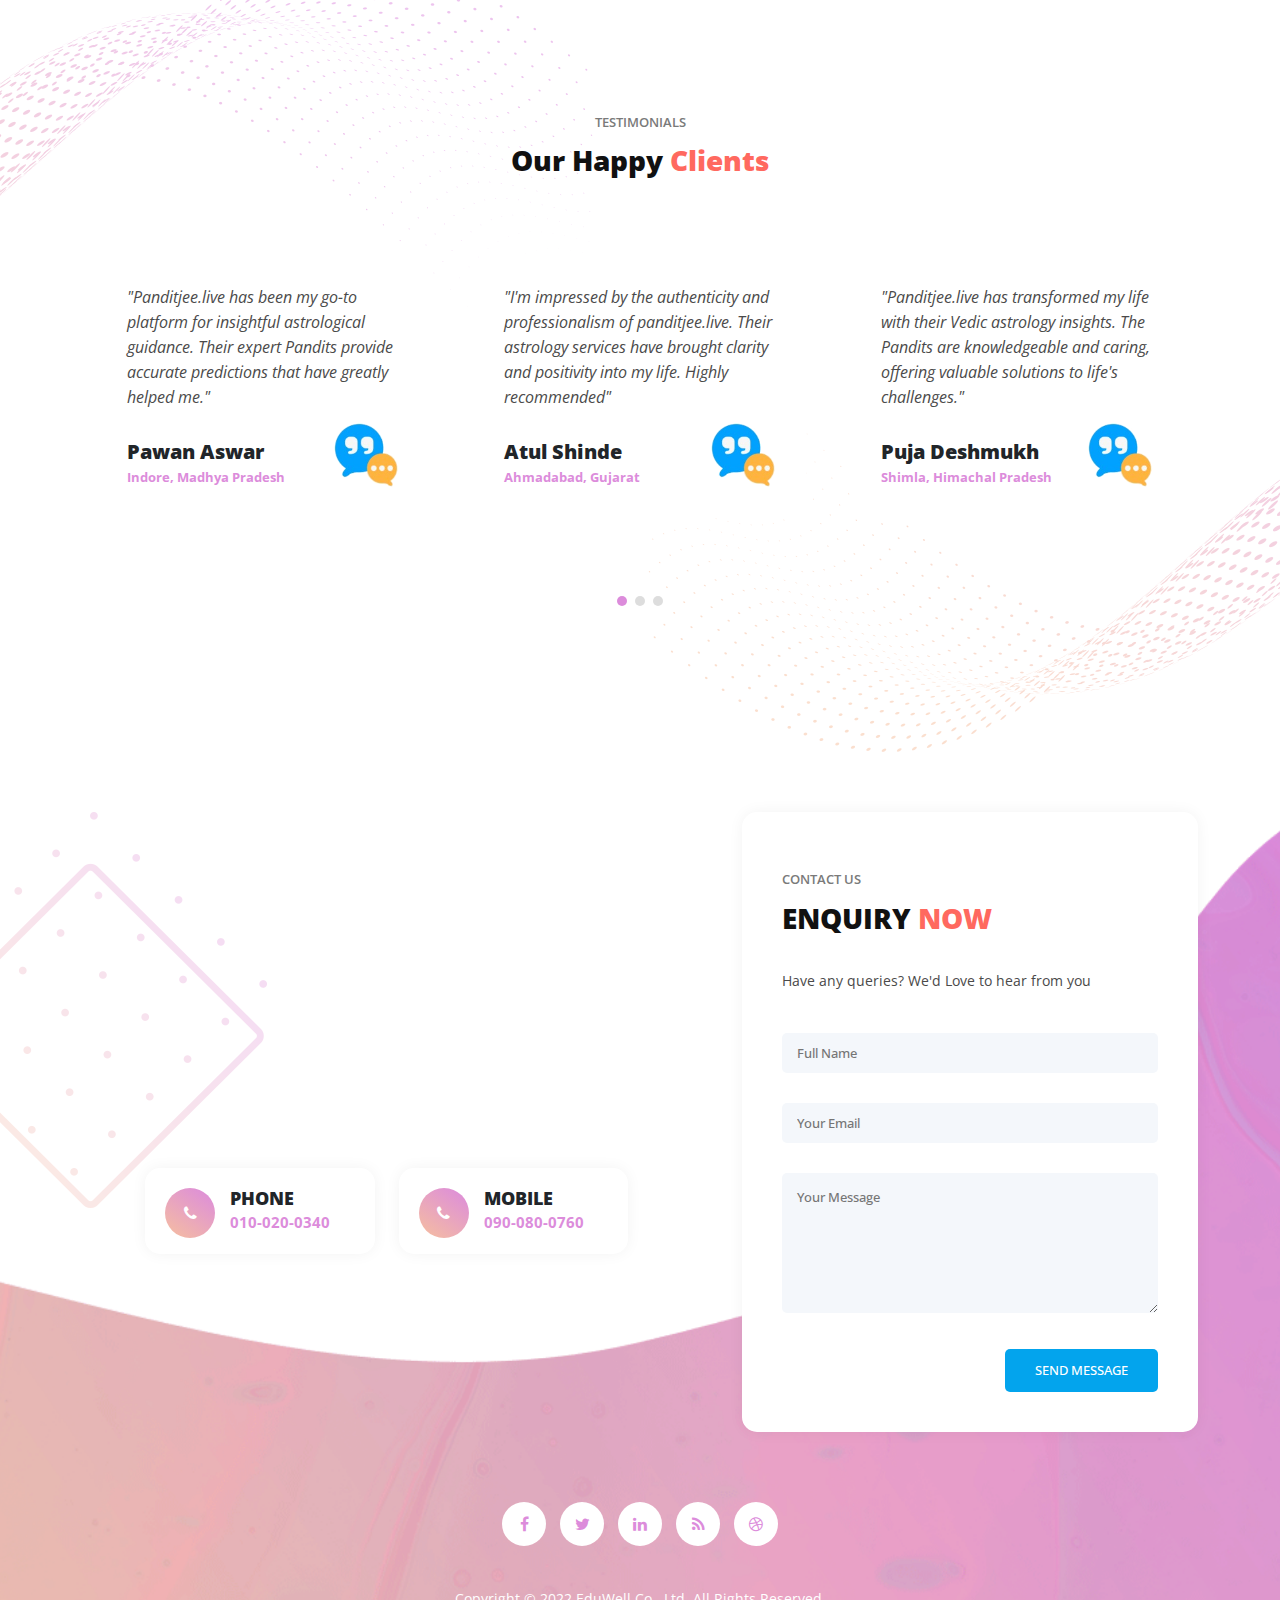
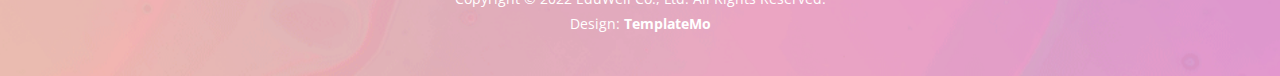
==== commit 5b51518d: "update" ====
--- a/index.html
+++ b/index.html
@@ -254,7 +254,7 @@
                         <div class="left-image">
                           <img src="assets/photo/homenew2.jpeg" alt="">
                           <div class="price">
-                            <h6>$128</h6>
+                            <h6>$0</h6>
                           </div>
                         </div>
                         <div class="right-content">
@@ -264,7 +264,7 @@
                           </p>
                           <span>45 Minutes</span>
                           <!-- <span>4 Weeks</span> -->
-                          <span class="last-span">3 Certificates</span>
+                          <!-- <span class="last-span">3 Certificates</span> -->
                           <div class="text-button">
                             <a href="contact-us.html">Book Panditjee Now</a>
                           </div>
@@ -276,7 +276,7 @@
                         <div class="left-image">
                           <img src="assets/photo/Home puja (2).png" alt="">
                           <div class="price">
-                            <h6>$156</h6>
+                            <h6>$0</h6>
                           </div>
                         </div>
                         <div class="right-content">
@@ -285,7 +285,7 @@
                           </p>
                           <span>1.5 Hours</span>
                           <!-- <span>6 Weeks</span> -->
-                          <span class="last-span">1 Certificate</span>
+                          <!-- <span class="last-span">1 Certificate</span> -->
                           <div class="text-button">
                             <a href="contact-us.html">Book Panditjee Now</a>
                           </div>
@@ -297,7 +297,7 @@
                         <div class="left-image">
                           <img src="assets/photo/haven.png" alt="">
                           <div class="price">
-                            <h6>$184</h6>
+                            <h6>$0</h6>
                           </div>
                         </div>
                         <div class="right-content">
@@ -305,7 +305,7 @@
                           <p>Welcome to Haven, your spiritual sanctuary on panditjee.live. Here, you'll find a wealth of resources to nurture your soul and deepen your spiritual journey. Explore enlightening articles, watch insightful videos, and receive guidance from our experienced experts. <br><br>Whether you're seeking inner peace, wisdom, or spiritual growth, Haven provides the knowledge and inspiration you need. Delve into the profound wisdom of ancient traditions and embark on a path to self-discovery and tranquility.</p>
                           <span>1 Hour</span>
                           <!-- <span>4 Weeks</span> -->
-                          <span class="last-span">1 Certificate</span>
+                          <!-- <span class="last-span">1 Certificate</span> -->
                           <div class="text-button">
                             <a href="contact-us.html">Book Panditjee Now</a>
                           </div>
@@ -317,7 +317,7 @@
                         <div class="left-image">
                           <img src="assets/photo/mantra jaap.png" alt="">
                           <div class="price">
-                            <h6>$76</h6>
+                            <h6>$0</h6>
                           </div>
                         </div>
                         <div class="right-content">
@@ -325,7 +325,7 @@
                           <p>Unlock the transformative power of meditation and mantra with our Jaap/Path offerings. Immerse yourself in the sacred practice of chanting and meditation, designed to awaken your inner divinity and elevate your consciousness.<br><br>Dive deep into the wisdom of ancient traditions as our expert guides lead you on a journey of self-discovery and spiritual awakening. Whether you're a novice or an experienced practitioner, our Jaap/Path section offers the tools and teachings to help you find peace, purpose, and enlightenment through mantra and meditation practices.</p>
                           <span>4 Hours</span>
                           <!-- <span>4 Weeks</span> -->
-                          <span class="last-span">2 Certificates</span>
+                          <!-- <span class="last-span">2 Certificates</span> -->
                           <div class="text-button">
                             <a href="contact-us.html">Book Panditjee Now</a>
                           </div>
